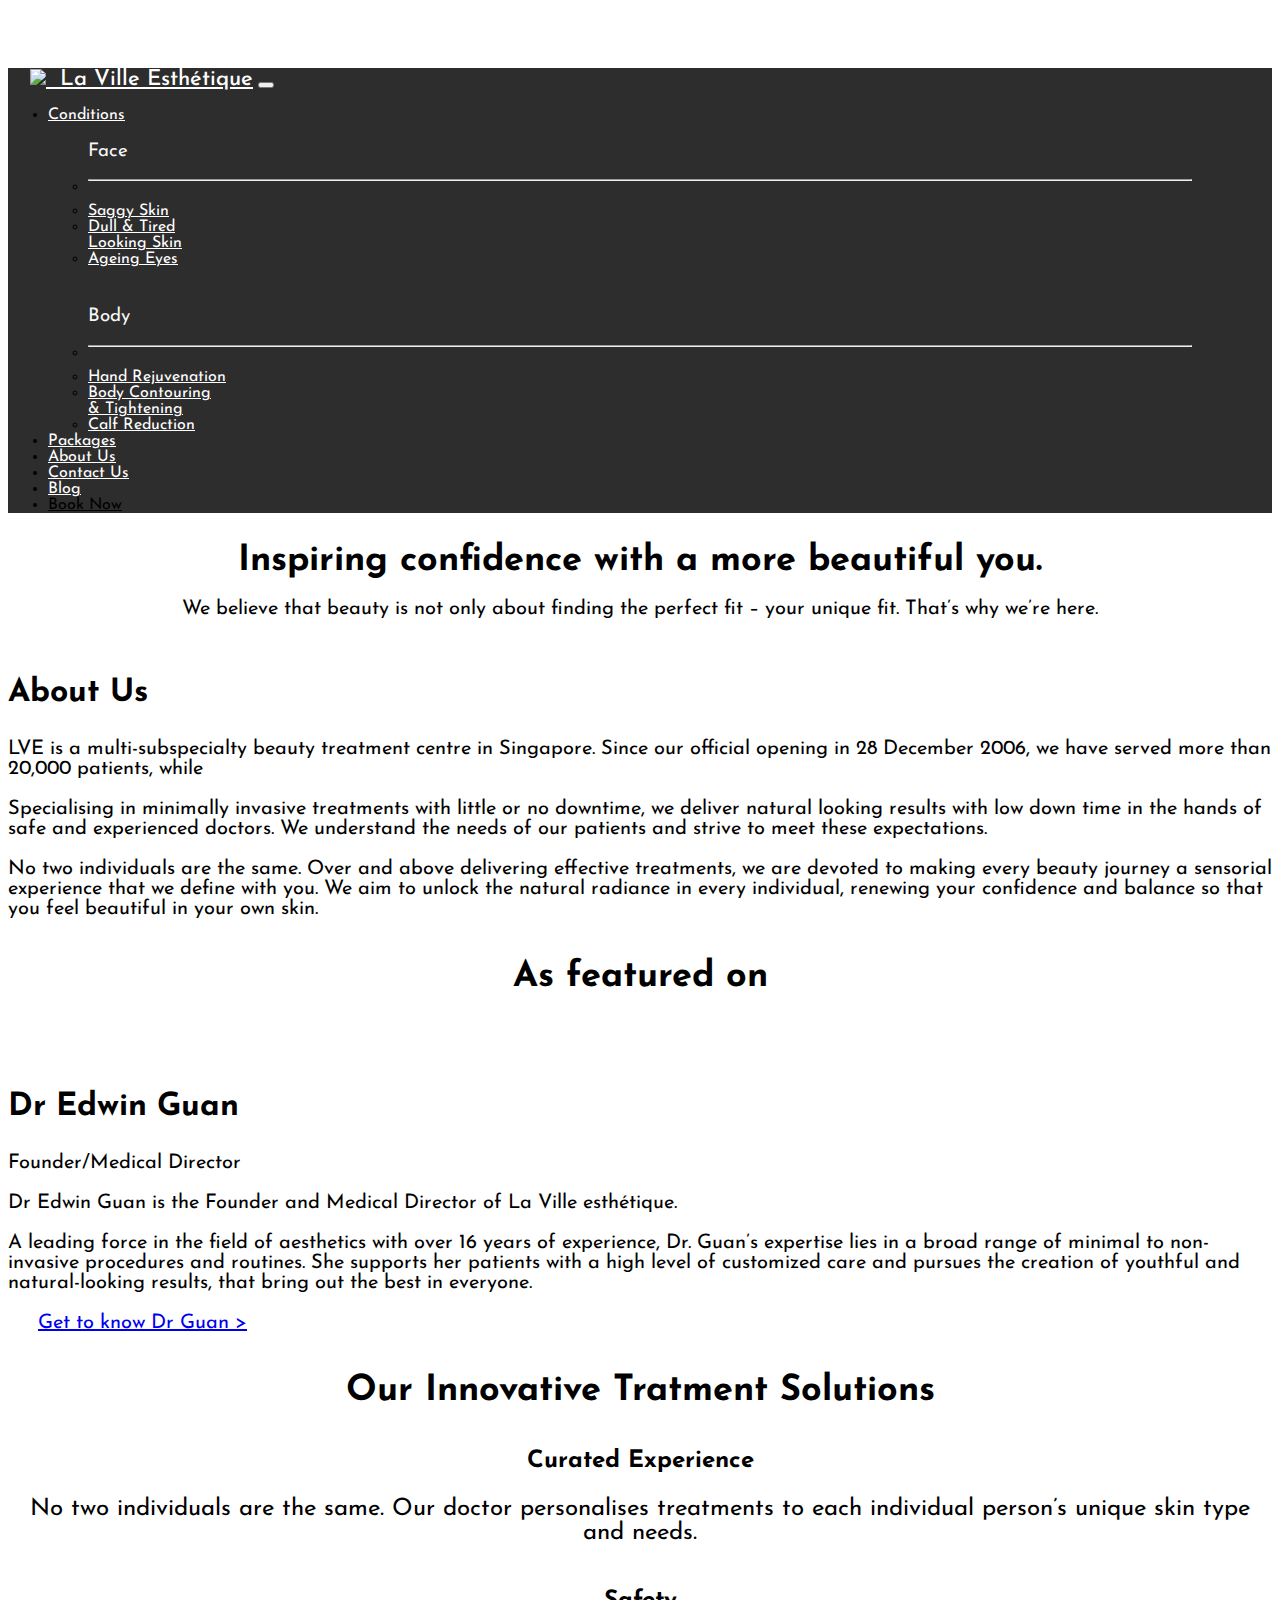
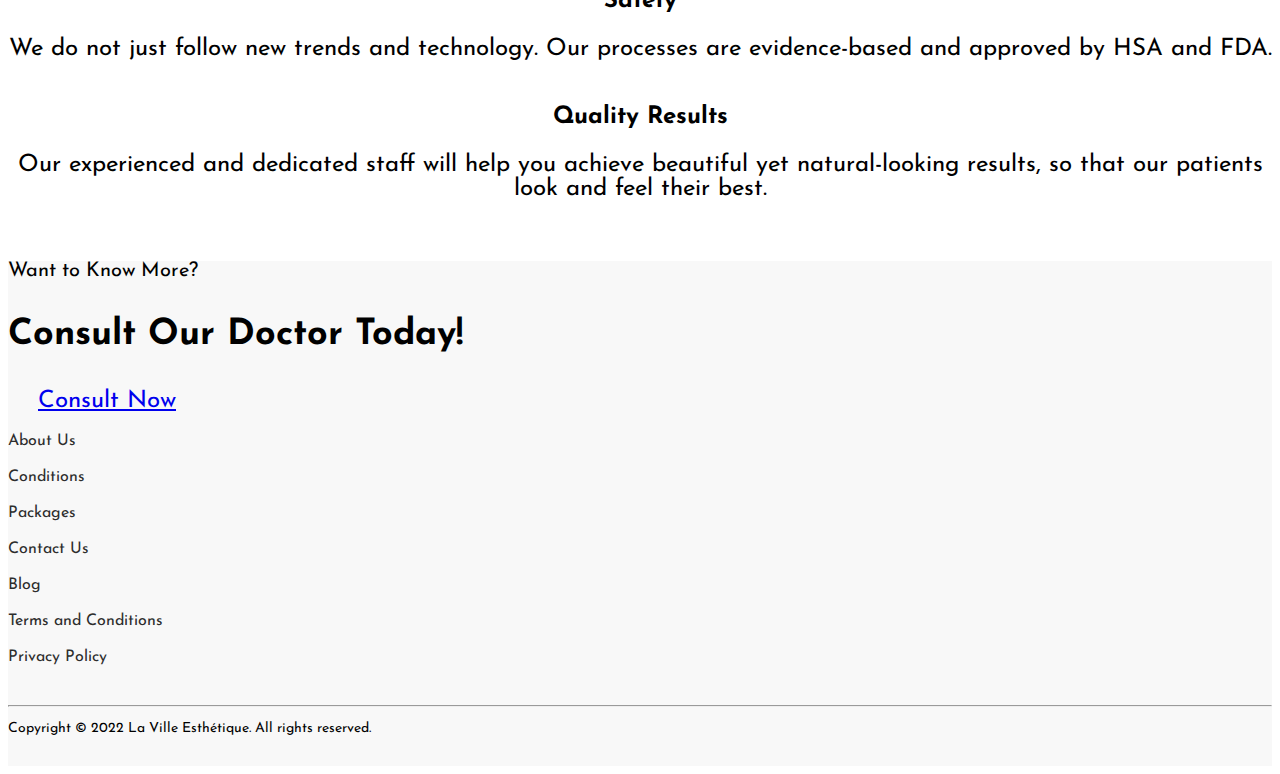
==== about.html @ 5eb48533 "Add files via upload" ====
<!DOCTYPE html>
<html lang="en">
  <head>
    <meta charset="UTF-8" />
    <meta http-equiv="X-UA-Compatible" content="IE=edge" />
    <meta name="viewport" content="width=device-width, initial-scale=1.0" />
    <link
      href="https://cdn.jsdelivr.net/npm/bootstrap@5.0.1/dist/css/bootstrap.min.css"
      rel="stylesheet"
      integrity="sha384-+0n0xVW2eSR5OomGNYDnhzAbDsOXxcvSN1TPprVMTNDbiYZCxYbOOl7+AMvyTG2x"
      crossorigin="anonymous"
    />
    <link
      rel="stylesheet"
      href="https://cdn.jsdelivr.net/npm/bootstrap-icons@1.3.0/font/bootstrap-icons.css"
    />
    <link
      href="https://api.mapbox.com/mapbox-gl-js/v2.1.1/mapbox-gl.css"
      rel="stylesheet"
    />
    <link rel="stylesheet" href="https://cdn.jsdelivr.net/npm/bootstrap-icons@1.9.1/font/bootstrap-icons.css">
    <link rel="stylesheet" href="https://cdnjs.cloudflare.com/ajax/libs/font-awesome/6.2.0/css/all.min.css" integrity="sha512-xh6O/CkQoPOWDdYTDqeRdPCVd1SpvCA9XXcUnZS2FmJNp1coAFzvtCN9BmamE+4aHK8yyUHUSCcJHgXloTyT2A==" crossorigin="anonymous" referrerpolicy="no-referrer" />
    <link rel="preconnect" href="https://fonts.googleapis.com">
    <link rel="preconnect" href="https://fonts.googleapis.com">
<link rel="preconnect" href="https://fonts.gstatic.com" crossorigin>
<link href="https://fonts.googleapis.com/css2?family=Josefin+Sans:ital,wght@0,100;0,200;0,300;0,400;0,500;0,600;0,700;1,100;1,200;1,300;1,400;1,500;1,600;1,700&family=Open+Sans:wght@300;400;500;700;800&family=Poppins:wght@100;300;400;500;700;900&family=Roboto:wght@100;300;400;500;700;900&display=swap" rel="stylesheet">
    <link rel="stylesheet" href="style.css" />
    <title>La Ville Esthétique</title>
    <link rel="icon" type="image/x-icon" href="img/favicon.ico">
  </head>
  <body>
    <!-- Navbar -->
    <nav class="navbar navbar-expand-lg fixed-top py-3">
      <div class="container">
        <a href="index.html" class="navbar-brand" style="font-size: 22px; font-weight: 500;"><img src="img/logo.png" style="height:auto ; width: 70px; margin-left: 22px;">&nbsp;&nbsp;La Ville Esthétique</a>
  
        <button
          class="navbar-toggler"
          type="button"
          data-bs-toggle="collapse"
          data-bs-target="#navmenu"
        >
          <span class="navbar-toggler-icon"><i class="fa-solid fa-bars" style="margin-top: 5px;"></i></span>
        </button>
  
        <div class="collapse navbar-collapse" id="navmenu">
          <ul class="navbar-nav ms-auto">
            <li class="nav-item dropdown">
              <a class="nav-link dropdown-toggle" href="condition.html" id="navbarDropdown" role="button" data-bs-hover="dropdown" aria-expanded="false">
                Conditions
              </a>
              <ul class="dropdown-menu  animate slideIn" style="background-color: #2D2D2D;" aria-labelledby="navbarDropdown">
                  <div class="col-md p-5">
                    <h3 style="font-weight: 400; color:#F8F8F8;">Face</h3>
                    <li><hr class="dropdown-divider" style="color: #F8F8F8;"></li>
                    <li><a class="dropdown-item" href="skin.html" style="margin-bottom: 7px;">Saggy Skin</a></li>
                    <li><a class="dropdown-item" href="#" style="margin-bottom: 7px;">Dull & Tired <br>Looking Skin</a></li>
                    <li><a class="dropdown-item" href="#">Ageing Eyes</a></li>
                    <h3 style="font-weight: 400; color: #F8F8F8; margin-top: 40px;">Body</h3>
                    <li><hr class="dropdown-divider" style="color: #F8F8F8;"></li>
                    <li><a class="dropdown-item" href="#" style="margin-bottom: 7px;">Hand Rejuvenation</a></li>
                    <li><a class="dropdown-item" href="#" style="margin-bottom: 7px;">Body Contouring <br>& Tightening</a></li>
                    <li><a class="dropdown-item" href="#" style="margin-bottom: 7px;">Calf Reduction</a></li>
                  </div>   
              </ul>
            </li>
            <li class="nav-item">
              <a href="package.html" class="nav-link">Packages</a>
            </li>
            <li class="nav-item">
              <a href="about.html" class="nav-link">About Us</a>
            </li>
            <li class="nav-item">
              <a href="contact.html" class="nav-link">Contact Us</a>
            </li>
            <li class="nav-item">
                <a href="blog.html" class="nav-link">Blog</a>
            </li>
            <li class="nav-item">
                <a class="btn btn-primary btn-light" href="appointment.html"  id= "navbtn" role="button">Book Now</a>
            </li>
          </ul>
        </div>
      </div>
    </nav>

    <!--top text-->
    <section class="p-5">
        <div class="container">
            <div class="col-12">
                <h1 style="font-weight:700 ; font-size:36px ; text-align: center; margin-bottom: 20px; margin-top: 30px;">Inspiring confidence with a more beautiful you.</h1>
                <p style="font-weight:400 ; font-size:20px; text-align: center;">We believe that beauty is not only about finding the perfect fit – your unique fit. That’s why we’re here.</p>
            </div>
        </div>
    </section>

    <!--2col-->
    <section class="p-5">
        <div class="container">
          <div class="row align-items-center justify-content-between">
            <div class="col-md">
              <img src="img/abt.png" class="img-fluid" alt="" />
            </div>
            <div class="col-md p-5">
              <h1 style="font-weight: 700; font-size:32px; margin-bottom: 30px;">About Us</h1>
              <p style="font-weight:400 ; font-size:20px; margin-bottom: 20px;">LVE is a multi-subspecialty beauty treatment centre in Singapore. Since our official opening in 28 December 2006, we have served more than 20,000 patients, while</p>
              <p style="font-weight:400 ; font-size:20px; margin-bottom: 20px;">Specialising in minimally invasive treatments with little or no downtime, we deliver natural looking results with low down time in the hands of safe and experienced doctors. We understand the needs of our patients and strive to meet these expectations.</p>
              <p style="font-weight:400 ; font-size:20px;">No two individuals are the same. Over and above delivering effective treatments, we are devoted to making every beauty journey a sensorial experience that we define with you. We aim to unlock the natural radiance in every individual, renewing your confidence and balance so that you feel beautiful in your own skin.</p>
            </div>
          </div>
        </div>
      </section>

    <!--Featured on-->
    <section class="p-5">
        <div class="container">
            <div class="col-12">
                <h1 style="font-weight: 700; font-size:36px; text-align: center; margin-bottom: 40px; margin-top: 40px;">As featured on</h1>
            </div>
        </div>
        <img src="img/award.png" class="img-fluid" alt="">
    </section>

    <!--2col-->
    <section class="p-5" style="margin-top:40px;">
        <div class="container">
          <div class="row align-items-center justify-content-between">
            <div class="col-md p-5">
              <h1 style="font-weight: 700; font-size:32px; margin-bottom: 30px;">Dr Edwin Guan</h1>
              <p style="font-weight:400 ; font-size:20px; margin-bottom: 20px;">Founder/Medical Director</p>
              <p style="font-weight:400 ; font-size:20px; margin-bottom: 20px;">Dr Edwin Guan is the Founder and Medical Director of La Ville esthétique.</p>
              <p style="font-weight:400 ; font-size:20px;">A leading force in the field of aesthetics with over 16 years of experience, Dr. Guan’s expertise lies in a broad range of minimal to non-invasive procedures and routines. She supports her patients with a high level of customized care and pursues the creation of youthful and natural-looking results, that bring out the best in everyone.</p>
              <a class="btn btn-dark" id="darkbtn" style="margin-top:30px;border-radius: 0px; padding-left:30px ; padding-right: 30px; font-size: 20px;" href="doctor.html" role="button">Get to know Dr Guan ></a>
            </div>
            <div class="col-md">
                <img src="img/doc.png" class="img-fluid" alt="" />
            </div>
          </div>
        </div>
      </section>


    <!--3col-->
    <section class="p-5" style="margin-bottom: 60px;">
      <div class="container">
        <h1 style="font-weight:700; font-size: 36px; text-align: center; margin-bottom:20px ;">Our Innovative Tratment Solutions</h1>
        <div class="row">
          <div class="col-md p-5">
            <img src="img/abt1.png" width="60px" style="margin: auto; display:block; margin-bottom: 20px;" alt="">
            <h1 style="text-align:center; font-weight:700; font-size:24px">Curated Experience</h1>
            <p style="text-align:center ; font-weight: 400; font-size: 24px;">No two individuals are the same. Our doctor personalises treatments  to each individual person’s unique skin type and needs.</p>
          </div>
          <div class="col-md p-5">
            <img src="img/abt2.png" width="60px" style="margin: auto; display:block; margin-bottom: 20px;" alt="">
            <h1 style="text-align:center; font-weight:700; font-size:24px">Safety</h1>
            <p style="text-align:center ; font-weight: 400; font-size: 24px;">We do not just follow new trends and technology. Our processes are evidence-based and approved by HSA and FDA.</p>
          </div>
          <div class="col-md p-5">
            <img src="img/abt3.png" width="60px" style="margin: auto; display:block; margin-bottom: 20px;" alt="">
            <h1 style="text-align:center; font-weight:700; font-size:24px">Quality Results </h1>
            <p style="text-align:center ; font-weight: 400; font-size: 24px;">Our experienced and dedicated staff will help you achieve beautiful yet natural-looking results, so that our patients look and feel their best.</p>
          </div>
        </div>
      </div>    
    </section>

   <!--Footer-->
   <section class="p-5" id="footer" style="background-color: #F8F8F8;">
    <div class="container">
      <div class="row">
        <div class="col-md-5">
          <h1 style="font-size:20px ; font-weight: 400;">Want to Know More?</h1>
          <p style="font-weight: 700; font-size:36px;"> Consult Our Doctor Today!</p>
          <a class="btn btn-dark" id="darkbtn" style="border-radius: 0px; padding-left:30px ; padding-right: 30px; font-size: 24px;" href="appointment.html" role="button">Consult Now</a>
        </div> 
        <div class="col-md-1"></div>
        <div class="col-md-2">
          <a href="about.html" style="text-decoration:none; color: #2D2D2D; display: block; margin-top: 20px;">About Us</a>
          <a href="condition.html" style="text-decoration:none; color: #2D2D2D; display: block; margin-top: 20px;">Conditions</a>
          <a href="package.html" style="text-decoration:none; color: #2D2D2D; display: block; margin-top: 20px;">Packages</a>
        </div>
        <div class="col-md-2">
          <a href="contact.html" style="text-decoration:none; color: #2D2D2D; display: block; margin-top: 20px;">Contact Us</a>
          <a href="blog.html" style="text-decoration:none; color: #2D2D2D; display: block; margin-top: 20px;">Blog</a>
          
        </div>
        <div class="col-md-2">
          <a href="pdpa.html" style="text-decoration:none; color: #2D2D2D; display: block; margin-top: 20px;">Terms and Conditions</a>
          <a href="pdpa.html" style="text-decoration:none; color: #2D2D2D; display: block; margin-top: 20px;">Privacy Policy</a>
        </div>
        <hr style="margin-top: 40px;">
      </div>
      <div class="row">
        <div class="col-md-10">
          <p style="font-size:14px ; font-weight: 400;">Copyright &copy; 2022 La Ville Esthétique. All rights reserved.
        </div>
        <div class="col-md-2">
          <a href="#" style="text-decoration:none; color: #2D2D2D; display: block;"><i class="fa-brands fa-instagram">&nbsp;&nbsp;&nbsp;&nbsp;<i class="fa-brands fa-facebook-f"></i>&nbsp;&nbsp;&nbsp;&nbsp;<i class="fa-brands fa-twitter"></i></i></a>
        </div>
      </div>  
    </div>  
  </section>


    <script
    src="https://cdn.jsdelivr.net/npm/bootstrap@5.0.1/dist/js/bootstrap.bundle.min.js"
    integrity="sha384-gtEjrD/SeCtmISkJkNUaaKMoLD0//ElJ19smozuHV6z3Iehds+3Ulb9Bn9Plx0x4"
    crossorigin="anonymous"
  ></script>
</body>
</html>
---- style.css ----
body{
  font-family: 'Josefin Sans', sans-serif;
}

#darkbtn:hover{
  background-image: none;
  background-color:#616161;
  border: 1px solid #616161;
}

#lightbtn:hover{
  background-image: none;
  background-color:#616161;
  border: 1px solid #616161;
}


/* navbar  */
#navbtn{
  border-radius: 0px;
  color: black;
}

.navbar {
  background-color: #2D2D2D;
}
.navbar a {
  color: white;
}
.navbar li {
  font-size: 16px;
  margin-right: 40px;
}
.navbar a:hover {
  color: #cfcfcf;
}

.fa-bars{
  color: white;
}

#navbtn:hover{
  background-image: none;
  background-color: #cfcfcf;
  border: 1px solid #cfcfcf;
}

.dropdown:hover .dropdown-menu {
  display: block;
}



/* banner 1 */
.box1 {
  background-color: #f5f5f5;
  padding: 30px;
  margin-bottom: 50px;
}

/*carousel*/
.carousel-caption {
  top: 30%;
  bottom: auto;
}
.carousel-caption h5{
  font-size: 64px; font-weight: 700; text-align:center; color:white;
}
.carousel-caption h3{
  font-size: 64px; font-weight: 700; text-align:center; color: black; 
}

.carousel-caption p{
  font-size: 24px; font-weight: 700; text-align:center; color:white;
}

.carousel-caption h4{
  font-size: 24px; font-weight: 700; text-align:center;  color: black; 
}



/* news */
#newscard {
  -webkit-box-shadow: 0px 1px 5px 7px rgba(0,0,0,0.11);
  -moz-box-shadow: 0px 1px 5px 7px rgba(0,0,0,0.11);
  box-shadow: 0px 1px 5px 7px rgba(0,0,0,0.11);
}

/* Contact Us banner */
#contactbanner{
  background-image: url(img/contactbanner.png);
  background-size:cover;
  position: relative;;
}

/*Contact Us Form*/
input[type=text] {
  background-color:#f5f5f5 ;
  border: none;
  border-bottom: 2px solid grey;
}

input[type=email] {
  background-color:#f5f5f5 ;
  border: none;
  border-bottom: 2px solid grey;
}

#contactus{
  background-color:#f5f5f5 ;
  border: none;
  border-bottom: 2px solid grey;
}
#contactus::placeholder{
  text-align: left;
  transform: translateY(75px);
}

/* Contact Us Map */
#map {
  width: 100%;
  height: 100%;
}

/*Appointment banner*/
#aptbanner{
  background-image: url(img/aptbanner.png);
  background-size:cover;
  position: relative;
}

/*treatment banner*/
#treatmentbanner{
  background-image: url(img/treatmentbanner.png);
  background-size:cover;
  position: relative;
}

/*programme banner*/
#programmebanner{
  background-image: url(img/programmebanner.png);
  background-size:cover;
  position: relative;
}

/*saggy skin banner*/
#skinbanner{
  background-image: url(img/skinbanner.png);
  background-size:cover;
  position: relative;
}

/*doc banner*/
#docbanner{
  background-image: url(img/docbanner.png);
  background-size:cover;
  position: relative;
}

/* accordion */
.accordion-button:after {
  background-image: url("data:image/svg+xml,<svg xmlns='http://www.w3.org/2000/svg' viewBox='0 0 16 16' fill='%23ffffff'><path fill-rule='evenodd' d='M1.646 4.646a.5.5 0 0 1 .708 0L8 10.293l5.646-5.647a.5.5 0 0 1 .708.708l-6 6a.5.5 0 0 1-.708 0l-6-6a.5.5 0 0 1 0-.708z'/></svg>") !important;
}

button::after {
  position: absolute;
  z-index: 100;
  right: 16px;
}

/*Testimonial*/
#testimonials .card {
  height: 20rem;
}
.fa-star{
  color:#2D2D2D;
}



/*footer*/
.col li{
  text-decoration: none;
  display: inline-block;
  margin-right: 5px;
  padding-right: 5px;
}

body::before {
  display: block;
  content: '';
  height: 60px;
}

/*animations*/
#blog .card:hover {
  /* moves along y-axis by 5 px */
  transition: transform 0.7s;
  transform: translateY(-5px);
}

#face img:hover{
  transition: transform 0.7s;
  transform: translateY(-5px);
}

#body img:hover{
  transition: transform 0.7s;
  transform: translateY(-5px);
}

#programmes img:hover{
  transition: transform 0.7s;
  transform: translateY(-7px);
}

#skintreatments img:hover{
  transition: transform 0.7s;
  transform: translateY(-7px);
}


@media (min-width: 768px) {
  .animate {
    animation-duration: 0.3s;
    -webkit-animation-duration: 0.3s;
    animation-fill-mode: both;
    -webkit-animation-fill-mode: both;
  }
}

@keyframes slideIn {
  0% {
    transform: translateY(1rem);
    opacity: 0;
  }

  100% {
    transform: translateY(0rem);
    opacity: 1;
  }

  0% {
    transform: translateY(1rem);
    opacity: 0;
  }
}

@-webkit-keyframes slideIn {
  0% {
    -webkit-transform: transform;
    -webkit-opacity: 0;
  }

  100% {
    -webkit-transform: translateY(0);
    -webkit-opacity: 1;
  }

  0% {
    -webkit-transform: translateY(1rem);
    -webkit-opacity: 0;
  }
}

.slideIn {
  -webkit-animation-name: slideIn;
  animation-name: slideIn;
}

/* lineup class and keyframes */
.lineUp {
  animation: 2s anim-lineUp ease-out;
}
@keyframes anim-lineUp {
  0% {
    opacity: 0;
    transform: translateY(80%);
  }
  20% {
    opacity: 0;
  }
  50% {
    opacity: 1;
    transform: translateY(0%);
  }
  100% {
    opacity: 1;
    transform: translateY(0%);
  }
}



@media (min-width: 769px){
  #contactbanner{
    min-height: 50vh; 
  }
  #map {
    width: 75%;
    height: 60%;
  }
  #aptbanner{
    min-height: 40vh;
  }
  #treatmentbanner{
    min-height: 50vh;
  }
  #programmebanner{
    min-height: 60vh;
  }
  #skinbanner{
    min-height: 50vh;
  }
  #docbanner{
    min-height: 50vh;
  }
}

@media (max-width: 1173px){
  #qual{
    width: 25px;
  }
  #mem{
    width: 25px;
  }
}
@media (max-width: 768px){
  #contactform{
    margin-top: 300px;
  }
  #contactbanner{
    min-height: 10vh;
    background-repeat: no-repeat;
  }
  #qual{
    width: 25px;
  }
  #mem{
    width: 25px;
  }
}

@media (max-width: 495px){
  #qual{
    width: 20px;
  }
  #mem{
    width: 20px;
  }
}  

@media (max-width: 375px){
  #contactform{
    margin-top: 400px;
  }
  #qual{
    width: 40px;
  }
  #mem{
    width: 40px;
  }
}

@media (max-width: 1393px){
  #docimg{
    margin-bottom: 170px;
  }
}

@media (max-width: 767px){
  #docimg{
    margin-bottom: 20px;
  }
}

@media (max-width:840px) {
  /*carousel*/
.carousel-caption h5 {
  font-size: 20px;
}
.carousel-caption h3 {
  font-size: 20px;
}

.carousel-caption h4 {
  font-size: 20px;
}
.carousel-caption a{
  display: none;
}
}
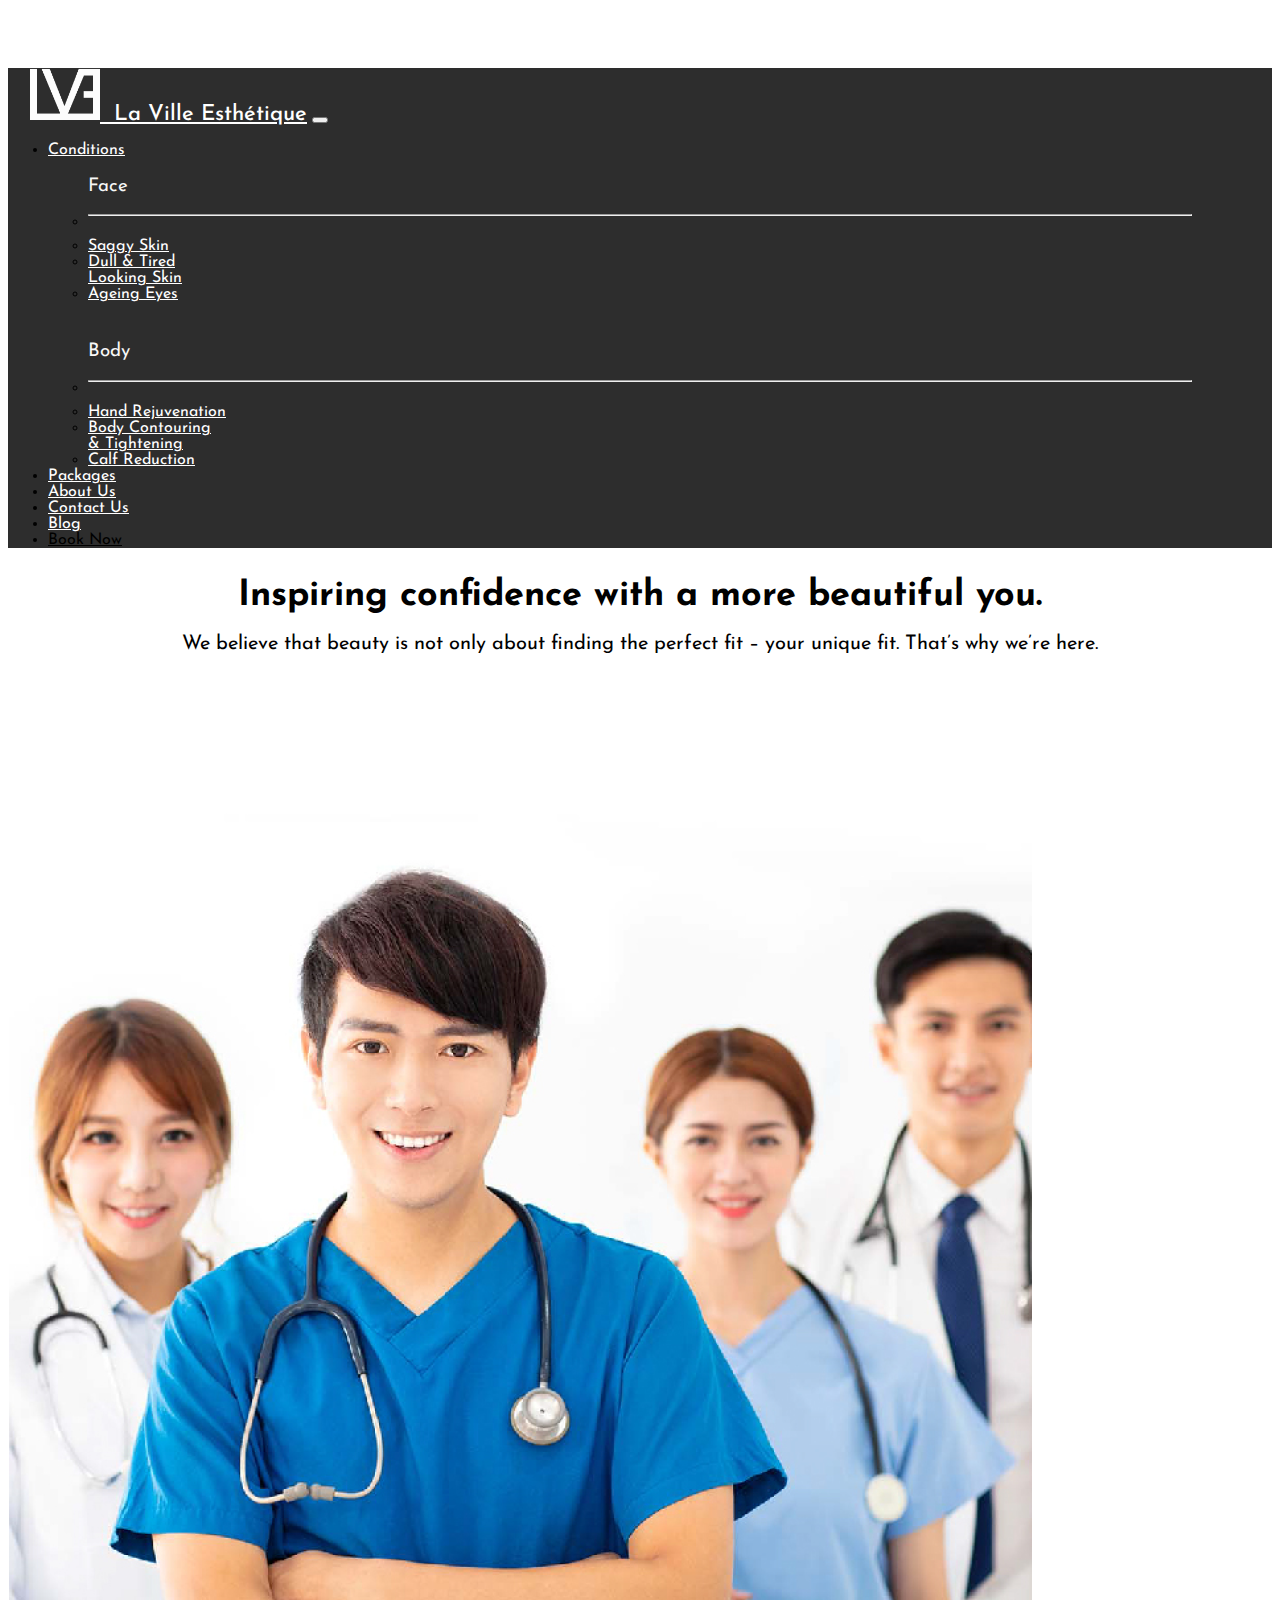
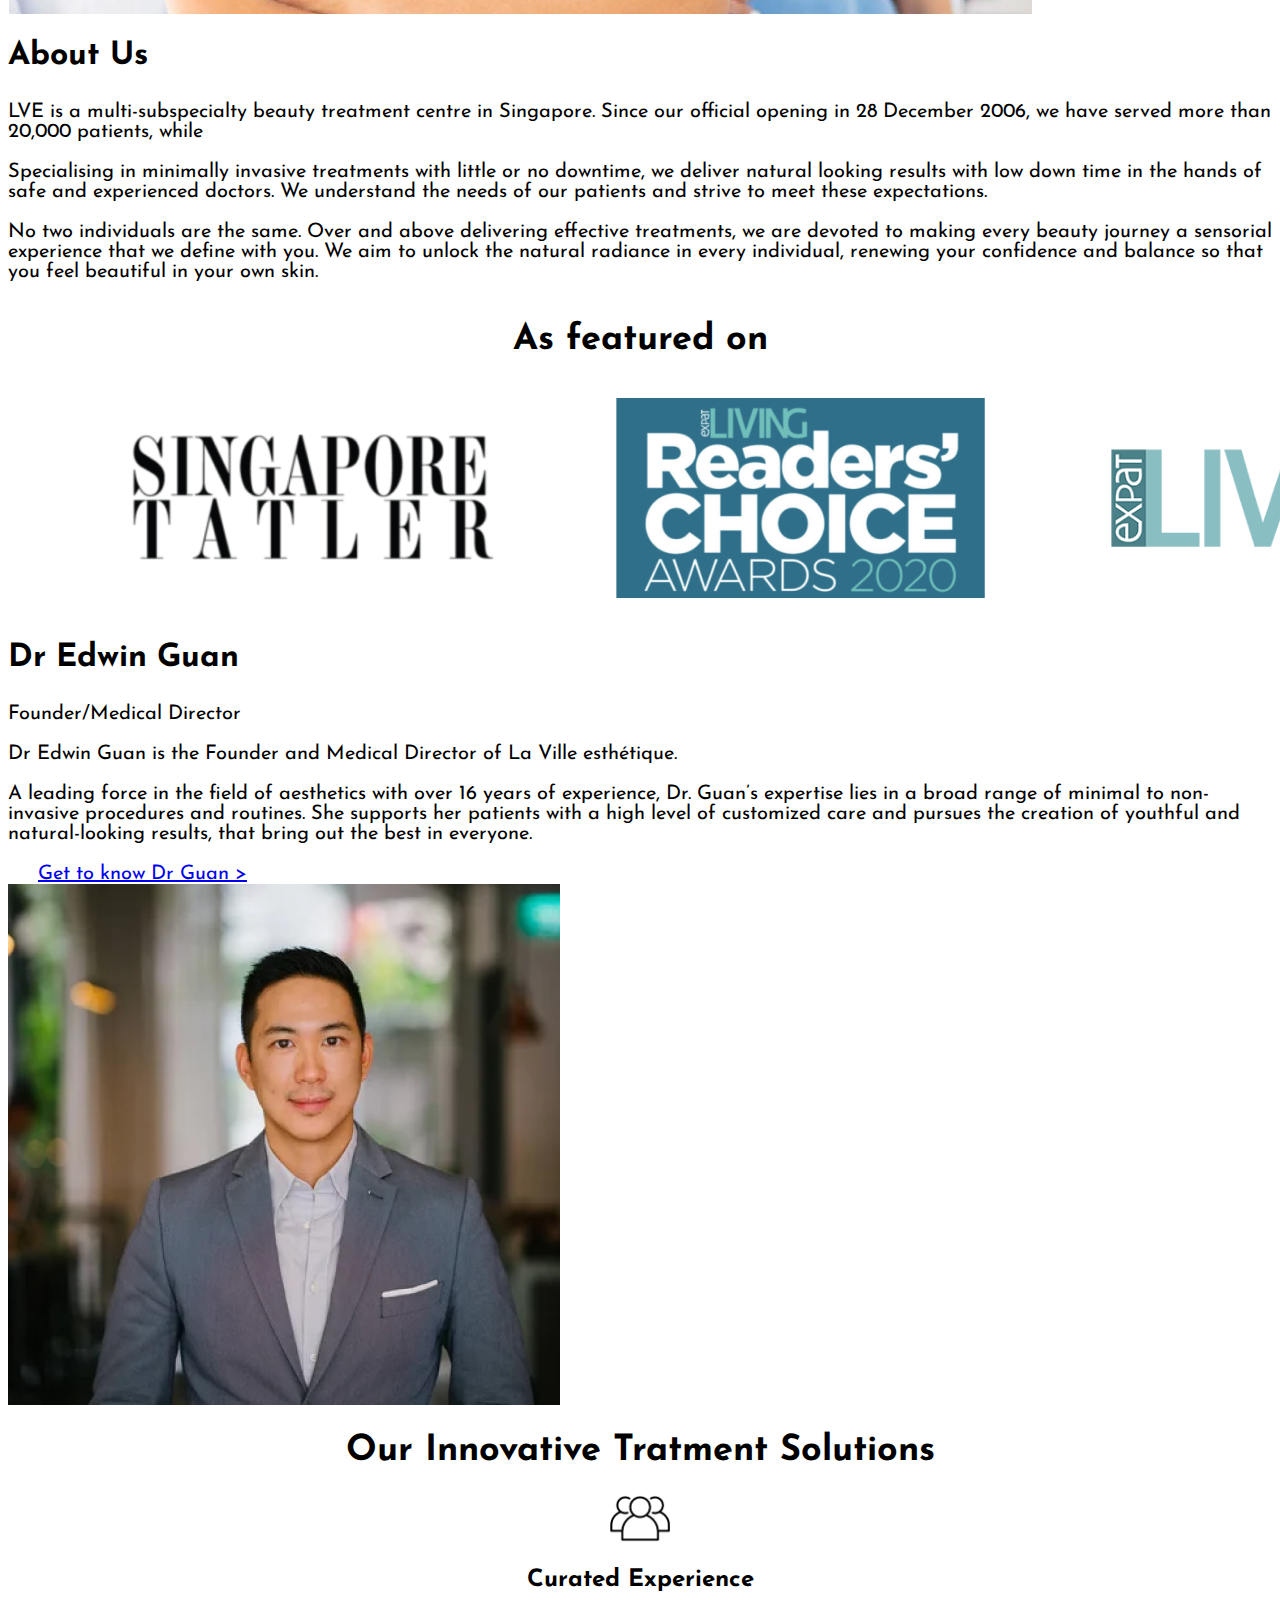
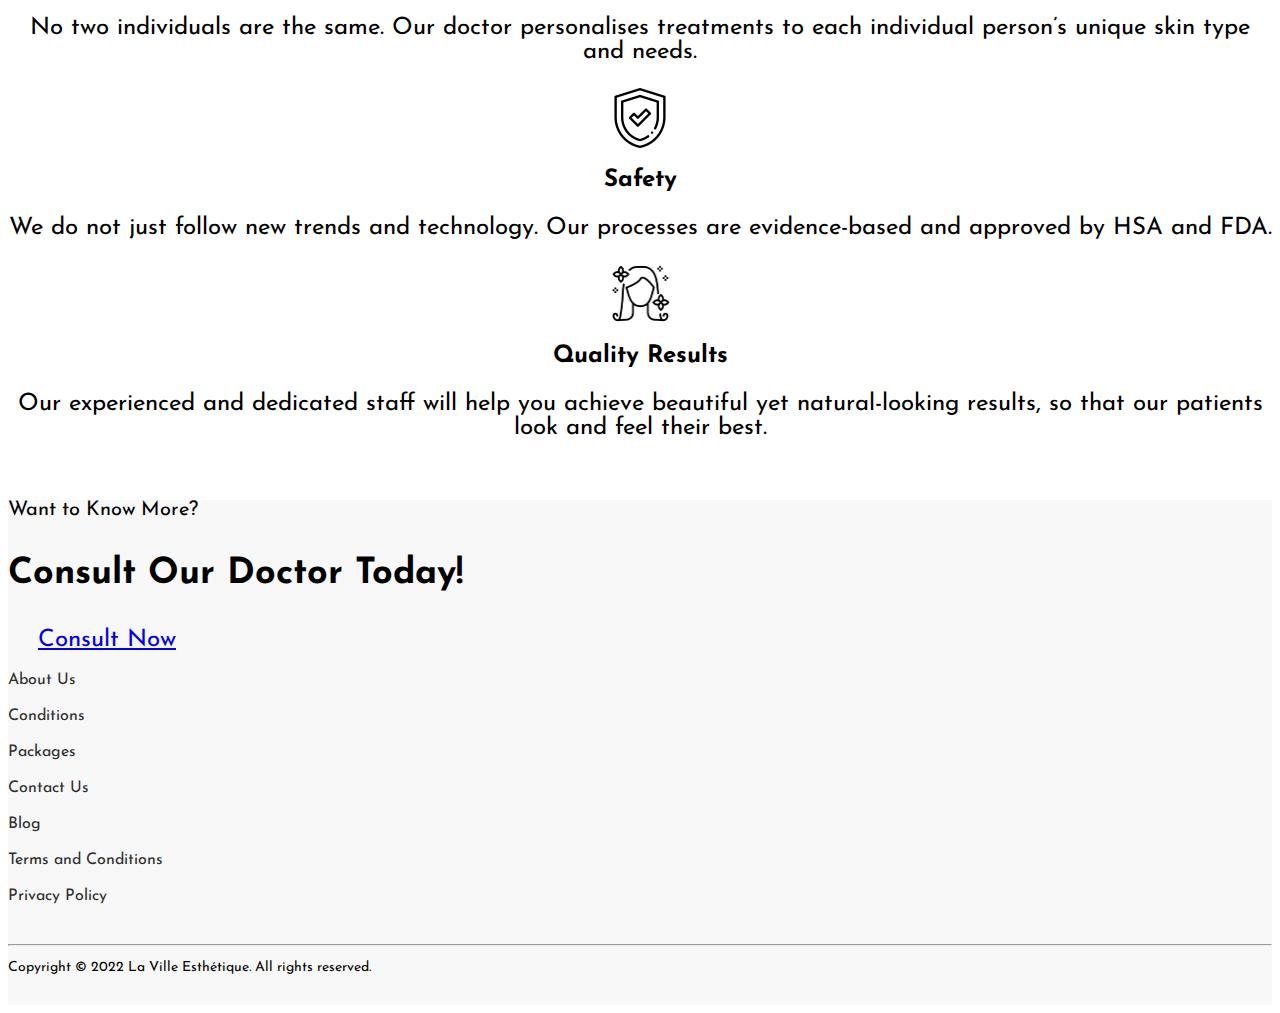
==== commit dc2e0d72: "Add files via upload" ====
--- a/about.html
+++ b/about.html
@@ -164,42 +164,41 @@
       </div>    
     </section>
 
-   <!--Footer-->
-   <section class="p-5" id="footer" style="background-color: #F8F8F8;">
-    <div class="container">
-      <div class="row">
-        <div class="col-md-5">
-          <h1 style="font-size:20px ; font-weight: 400;">Want to Know More?</h1>
-          <p style="font-weight: 700; font-size:36px;"> Consult Our Doctor Today!</p>
-          <a class="btn btn-dark" id="darkbtn" style="border-radius: 0px; padding-left:30px ; padding-right: 30px; font-size: 24px;" href="appointment.html" role="button">Consult Now</a>
-        </div> 
-        <div class="col-md-1"></div>
-        <div class="col-md-2">
-          <a href="about.html" style="text-decoration:none; color: #2D2D2D; display: block; margin-top: 20px;">About Us</a>
-          <a href="condition.html" style="text-decoration:none; color: #2D2D2D; display: block; margin-top: 20px;">Conditions</a>
-          <a href="package.html" style="text-decoration:none; color: #2D2D2D; display: block; margin-top: 20px;">Packages</a>
-        </div>
-        <div class="col-md-2">
-          <a href="contact.html" style="text-decoration:none; color: #2D2D2D; display: block; margin-top: 20px;">Contact Us</a>
-          <a href="blog.html" style="text-decoration:none; color: #2D2D2D; display: block; margin-top: 20px;">Blog</a>
-          
-        </div>
-        <div class="col-md-2">
-          <a href="pdpa.html" style="text-decoration:none; color: #2D2D2D; display: block; margin-top: 20px;">Terms and Conditions</a>
-          <a href="pdpa.html" style="text-decoration:none; color: #2D2D2D; display: block; margin-top: 20px;">Privacy Policy</a>
-        </div>
-        <hr style="margin-top: 40px;">
-      </div>
-      <div class="row">
-        <div class="col-md-10">
-          <p style="font-size:14px ; font-weight: 400;">Copyright &copy; 2022 La Ville Esthétique. All rights reserved.
-        </div>
-        <div class="col-md-2">
-          <a href="#" style="text-decoration:none; color: #2D2D2D; display: block;"><i class="fa-brands fa-instagram">&nbsp;&nbsp;&nbsp;&nbsp;<i class="fa-brands fa-facebook-f"></i>&nbsp;&nbsp;&nbsp;&nbsp;<i class="fa-brands fa-twitter"></i></i></a>
-        </div>
-      </div>  
-    </div>  
-  </section>
+      <!--Footer-->
+      <section class="p-5" id="footer" style="background-color: #F8F8F8;">
+        <div class="container">
+          <div class="row">
+            <div class="col-md-6">
+              <h1 style="font-size:20px ; font-weight: 400;">Want to Know More?</h1>
+              <p style="font-weight: 700; font-size:36px;"> Consult Our Doctor Today!</p>
+              <a class="btn btn-dark" id="darkbtn" style="border-radius: 0px; padding-left:30px ; padding-right: 30px; font-size: 24px;" href="appointment.html" role="button">Consult Now</a>
+            </div> 
+            <div class="col-md-2">
+              <a href="about.html" style="text-decoration:none; color: #2D2D2D; display: block; margin-top: 20px;">About Us</a>
+              <a href="condition.html" style="text-decoration:none; color: #2D2D2D; display: block; margin-top: 20px;">Conditions</a>
+              <a href="package.html" style="text-decoration:none; color: #2D2D2D; display: block; margin-top: 20px;">Packages</a>
+            </div>
+            <div class="col-md-2">
+              <a href="contact.html" style="text-decoration:none; color: #2D2D2D; display: block; margin-top: 20px;">Contact Us</a>
+              <a href="blog.html" style="text-decoration:none; color: #2D2D2D; display: block; margin-top: 20px;">Blog</a>
+              
+            </div>
+            <div class="col-md-2">
+              <a href="pdpa.html" style="text-decoration:none; color: #2D2D2D; display: block; margin-top: 20px;">Terms and Conditions</a>
+              <a href="pdpa.html" style="text-decoration:none; color: #2D2D2D; display: block; margin-top: 20px;">Privacy Policy</a>
+            </div>
+            <hr style="margin-top: 40px;">
+          </div>
+          <div class="row">
+            <div class="col-md-10">
+              <p style="font-size:14px ; font-weight: 400;">Copyright &copy; 2022 La Ville Esthétique. All rights reserved.
+            </div>
+            <div class="col-md-2">
+              <a href="#" style="text-decoration:none; color: #2D2D2D; display: block;"><i class="fa-brands fa-instagram">&nbsp;&nbsp;&nbsp;&nbsp;<i class="fa-brands fa-facebook-f"></i>&nbsp;&nbsp;&nbsp;&nbsp;<i class="fa-brands fa-twitter"></i></i></a>
+            </div>
+          </div>  
+        </div>  
+      </section>
 
 
     <script
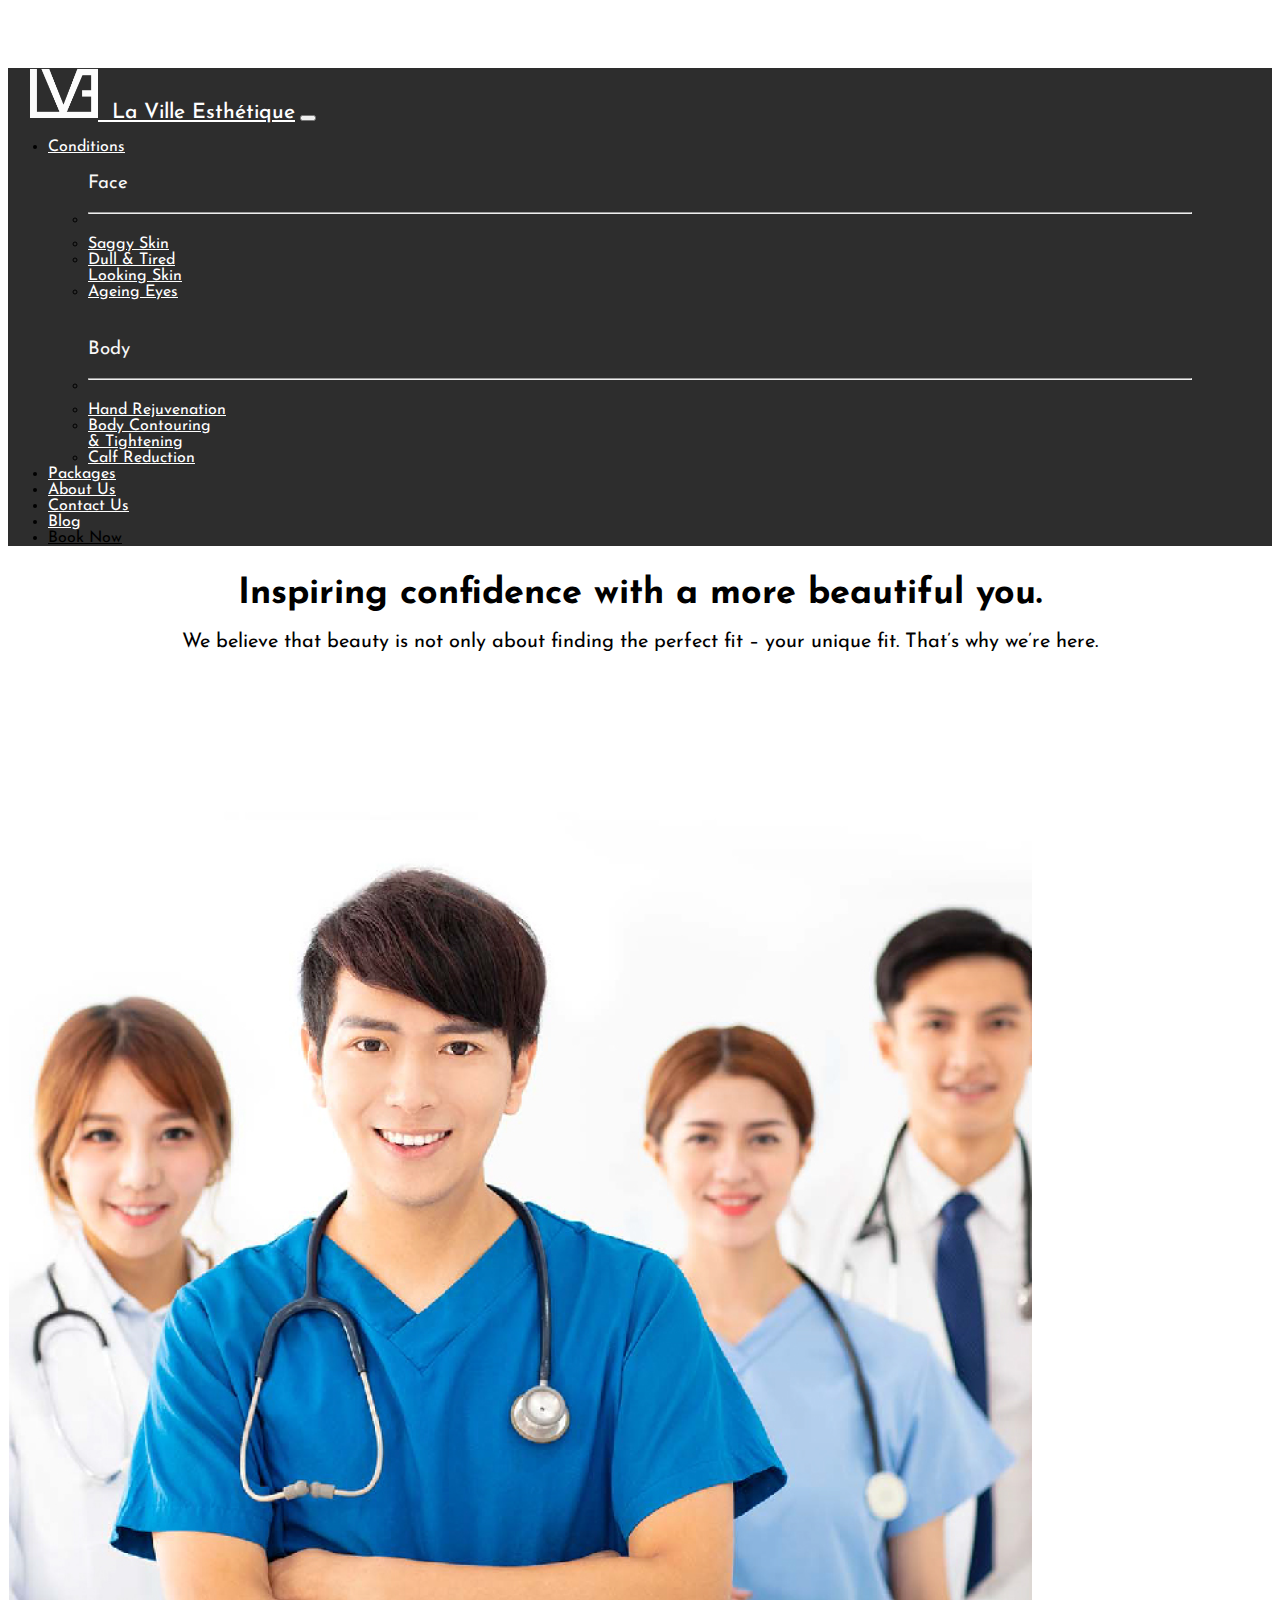
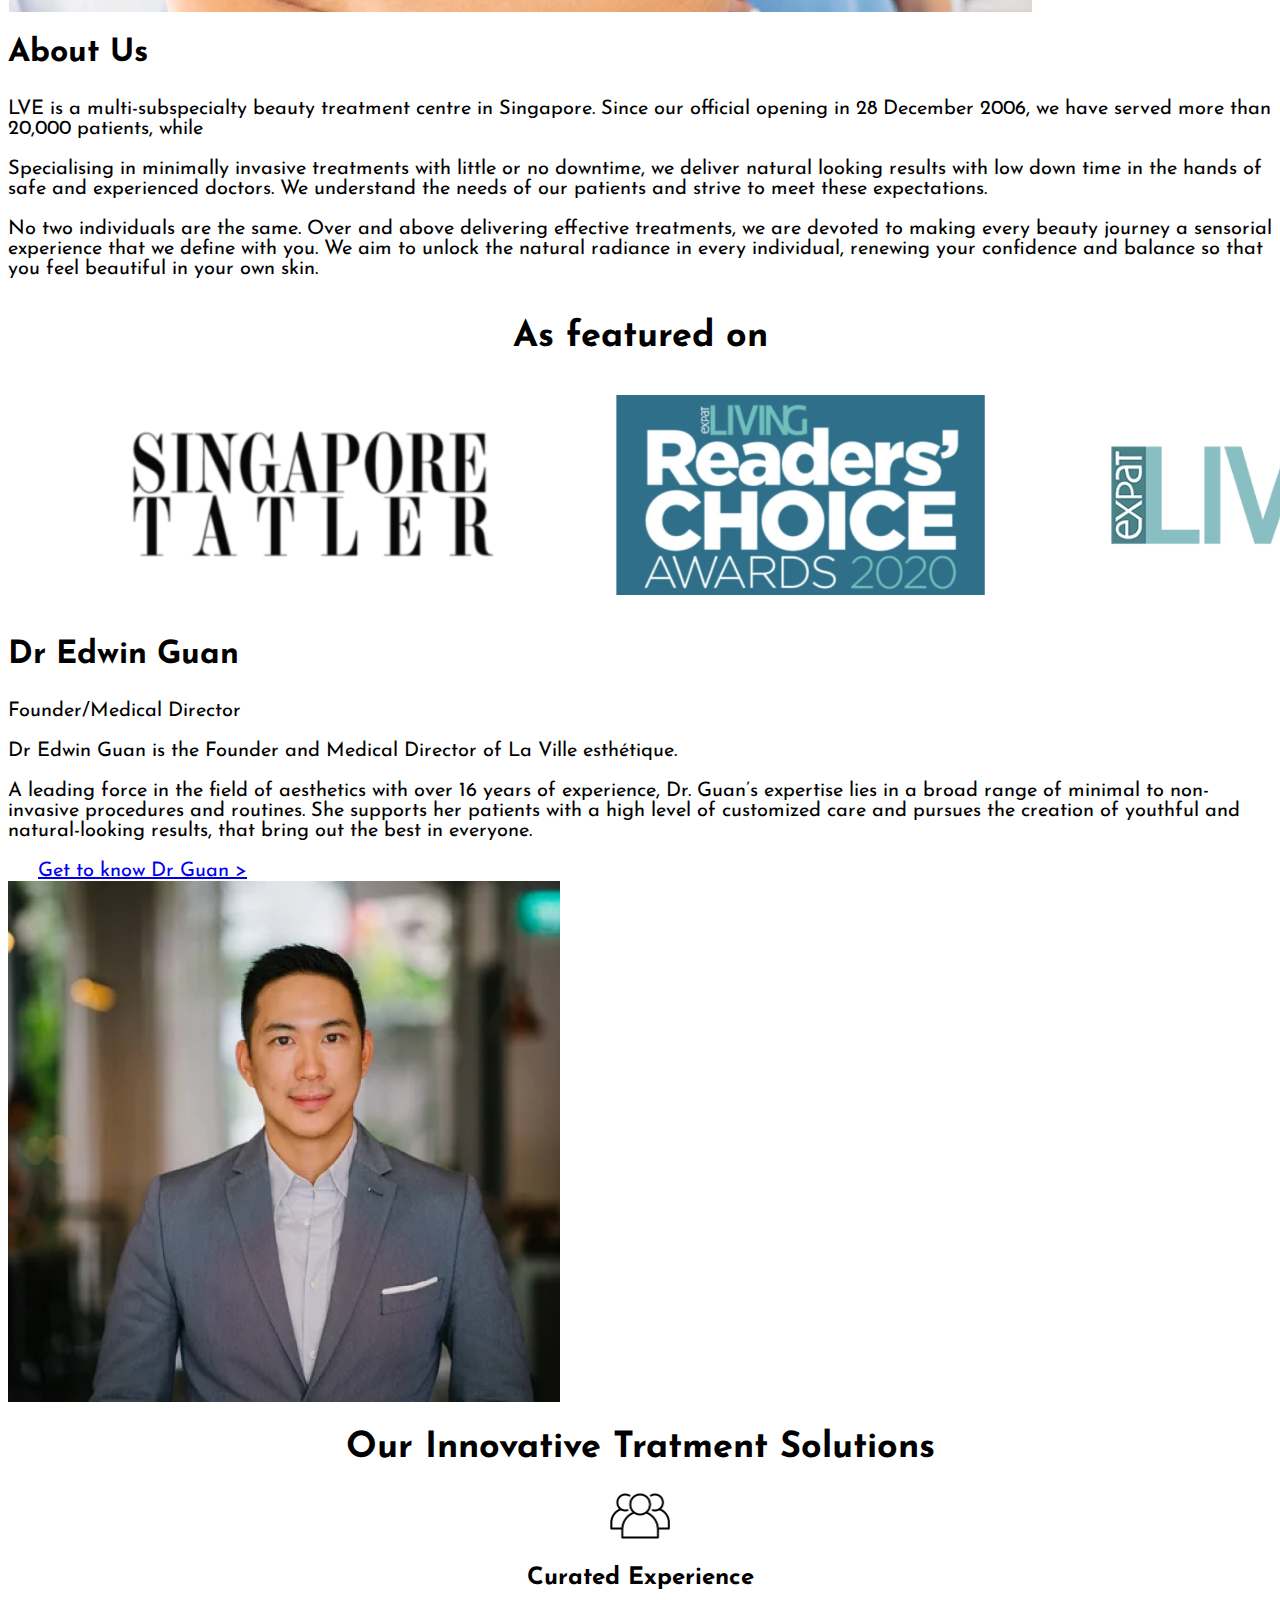
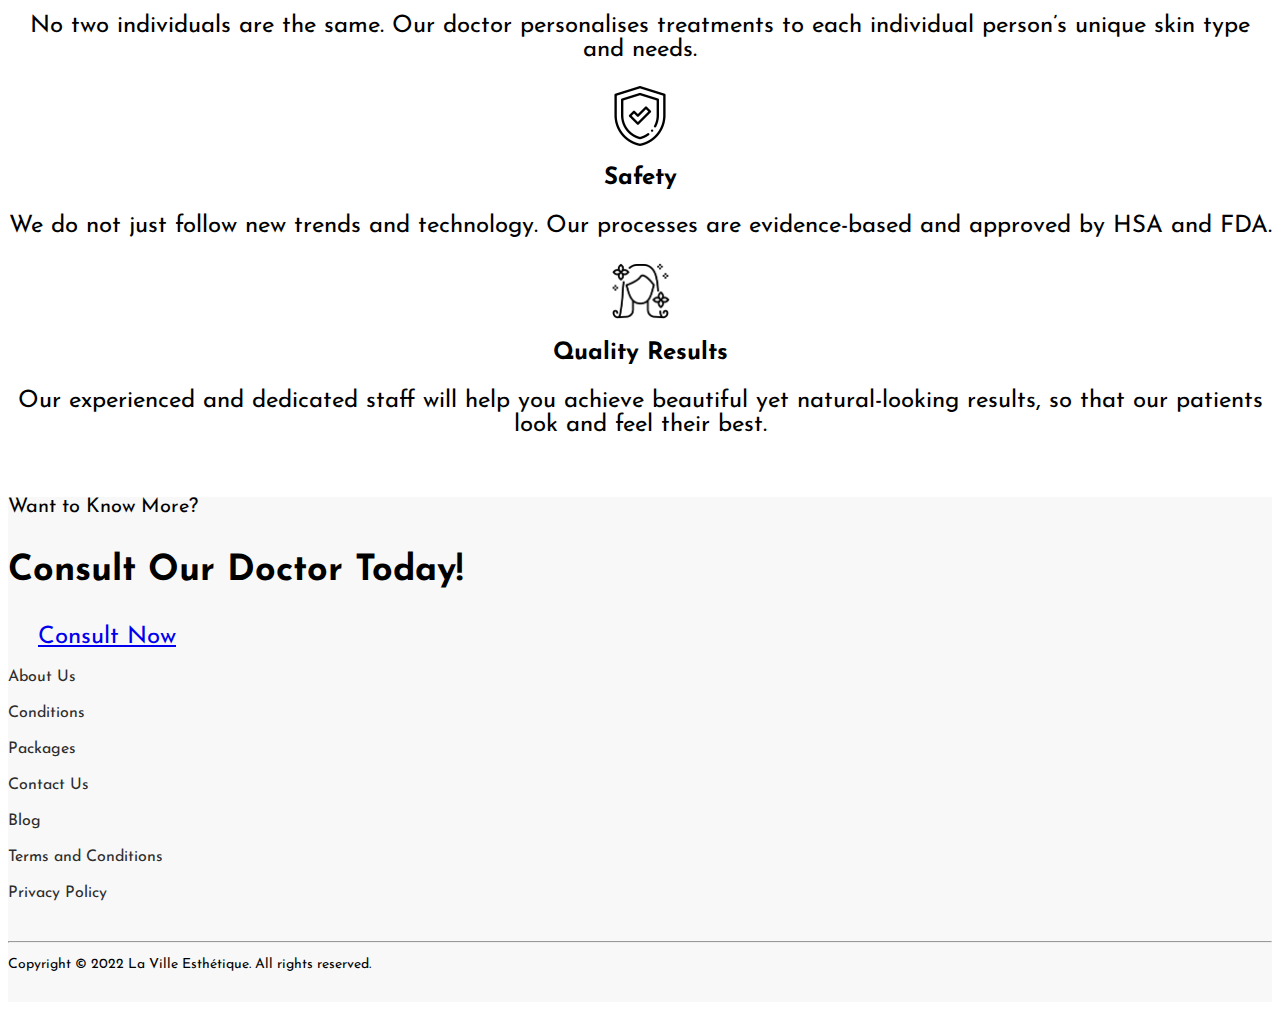
==== commit 5fae29ea: "Add files via upload" ====
--- a/about.html
+++ b/about.html
@@ -30,59 +30,59 @@
   </head>
   <body>
     <!-- Navbar -->
-    <nav class="navbar navbar-expand-lg fixed-top py-3">
-      <div class="container">
-        <a href="index.html" class="navbar-brand" style="font-size: 22px; font-weight: 500;"><img src="img/logo.png" style="height:auto ; width: 70px; margin-left: 22px;">&nbsp;&nbsp;La Ville Esthétique</a>
-  
-        <button
-          class="navbar-toggler"
-          type="button"
-          data-bs-toggle="collapse"
-          data-bs-target="#navmenu"
-        >
-          <span class="navbar-toggler-icon"><i class="fa-solid fa-bars" style="margin-top: 5px;"></i></span>
-        </button>
-  
-        <div class="collapse navbar-collapse" id="navmenu">
-          <ul class="navbar-nav ms-auto">
-            <li class="nav-item dropdown">
-              <a class="nav-link dropdown-toggle" href="condition.html" id="navbarDropdown" role="button" data-bs-hover="dropdown" aria-expanded="false">
-                Conditions
-              </a>
-              <ul class="dropdown-menu  animate slideIn" style="background-color: #2D2D2D;" aria-labelledby="navbarDropdown">
-                  <div class="col-md p-5">
-                    <h3 style="font-weight: 400; color:#F8F8F8;">Face</h3>
-                    <li><hr class="dropdown-divider" style="color: #F8F8F8;"></li>
-                    <li><a class="dropdown-item" href="skin.html" style="margin-bottom: 7px;">Saggy Skin</a></li>
-                    <li><a class="dropdown-item" href="#" style="margin-bottom: 7px;">Dull & Tired <br>Looking Skin</a></li>
-                    <li><a class="dropdown-item" href="#">Ageing Eyes</a></li>
-                    <h3 style="font-weight: 400; color: #F8F8F8; margin-top: 40px;">Body</h3>
-                    <li><hr class="dropdown-divider" style="color: #F8F8F8;"></li>
-                    <li><a class="dropdown-item" href="#" style="margin-bottom: 7px;">Hand Rejuvenation</a></li>
-                    <li><a class="dropdown-item" href="#" style="margin-bottom: 7px;">Body Contouring <br>& Tightening</a></li>
-                    <li><a class="dropdown-item" href="#" style="margin-bottom: 7px;">Calf Reduction</a></li>
-                  </div>   
-              </ul>
-            </li>
-            <li class="nav-item">
-              <a href="package.html" class="nav-link">Packages</a>
-            </li>
-            <li class="nav-item">
-              <a href="about.html" class="nav-link">About Us</a>
-            </li>
-            <li class="nav-item">
-              <a href="contact.html" class="nav-link">Contact Us</a>
-            </li>
-            <li class="nav-item">
-                <a href="blog.html" class="nav-link">Blog</a>
-            </li>
-            <li class="nav-item">
-                <a class="btn btn-primary btn-light" href="appointment.html"  id= "navbtn" role="button">Book Now</a>
-            </li>
-          </ul>
-        </div>
+   <nav class="navbar navbar-expand-lg fixed-top py-3">
+    <div class="container">
+      <a href="index.html" class="navbar-brand" style="font-size: 21px; font-weight: 500;"><img src="img/logo.png" style="height:auto ; width: 68px; margin-left: 22px;">&nbsp;&nbsp;La Ville Esthétique</a>
+
+      <button
+        class="navbar-toggler"
+        type="button"
+        data-bs-toggle="collapse"
+        data-bs-target="#navmenu"
+      >
+        <span class="navbar-toggler-icon"><i class="fa-solid fa-bars" style="margin-top: 5px;"></i></span>
+      </button>
+
+      <div class="collapse navbar-collapse" id="navmenu">
+        <ul class="navbar-nav ms-auto">
+          <li class="nav-item dropdown">
+            <a class="nav-link dropdown-toggle" href="condition.html" id="navbarDropdown" role="button" data-bs-hover="dropdown" aria-expanded="false">
+              Conditions
+            </a>
+            <ul class="dropdown-menu  animate slideIn" style="background-color: #2D2D2D;" aria-labelledby="navbarDropdown">
+                <div class="col-md p-5">
+                  <h3 style="font-weight: 400; color:#F8F8F8;">Face</h3>
+                  <li><hr class="dropdown-divider" style="color: #F8F8F8;"></li>
+                  <li><a class="dropdown-item" href="skin.html" style="margin-bottom: 7px;">Saggy Skin</a></li>
+                  <li><a class="dropdown-item" href="#" style="margin-bottom: 7px;">Dull & Tired <br>Looking Skin</a></li>
+                  <li><a class="dropdown-item" href="#">Ageing Eyes</a></li>
+                  <h3 style="font-weight: 400; color: #F8F8F8; margin-top: 40px;">Body</h3>
+                  <li><hr class="dropdown-divider" style="color: #F8F8F8;"></li>
+                  <li><a class="dropdown-item" href="#" style="margin-bottom: 7px;">Hand Rejuvenation</a></li>
+                  <li><a class="dropdown-item" href="#" style="margin-bottom: 7px;">Body Contouring <br>& Tightening</a></li>
+                  <li><a class="dropdown-item" href="#" style="margin-bottom: 7px;">Calf Reduction</a></li>
+                </div>   
+            </ul>
+          </li>
+          <li class="nav-item">
+            <a href="package.html" class="nav-link">Packages</a>
+          </li>
+          <li class="nav-item">
+            <a href="about.html" class="nav-link">About Us</a>
+          </li>
+          <li class="nav-item">
+            <a href="contact.html" class="nav-link">Contact Us</a>
+          </li>
+          <li class="nav-item">
+              <a href="blog.html" class="nav-link">Blog</a>
+          </li>
+          <li class="nav-item">
+              <a class="btn btn-primary btn-light" href="appointment.html"  id= "navbtn" role="button">Book Now</a>
+          </li>
+        </ul>
       </div>
-    </nav>
+    </div>
+  </nav>
 
     <!--top text-->
     <section class="p-5">
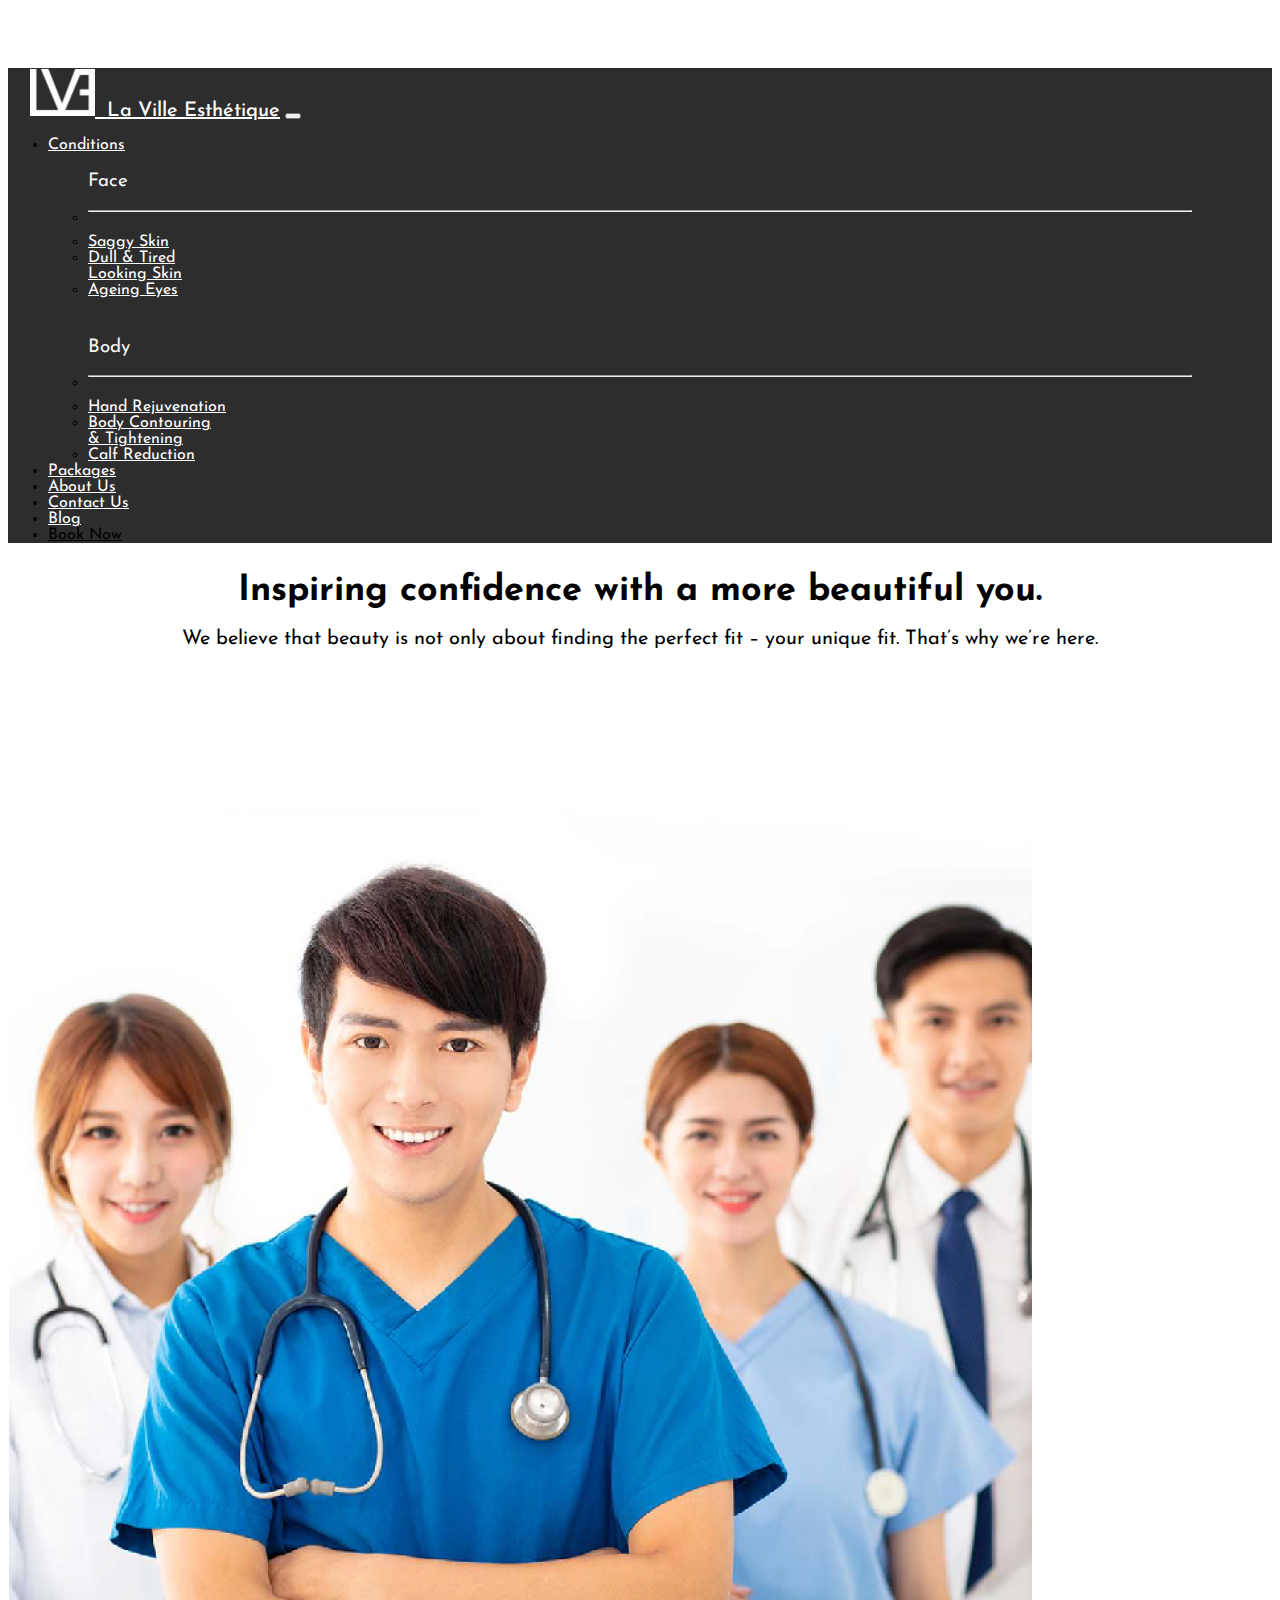
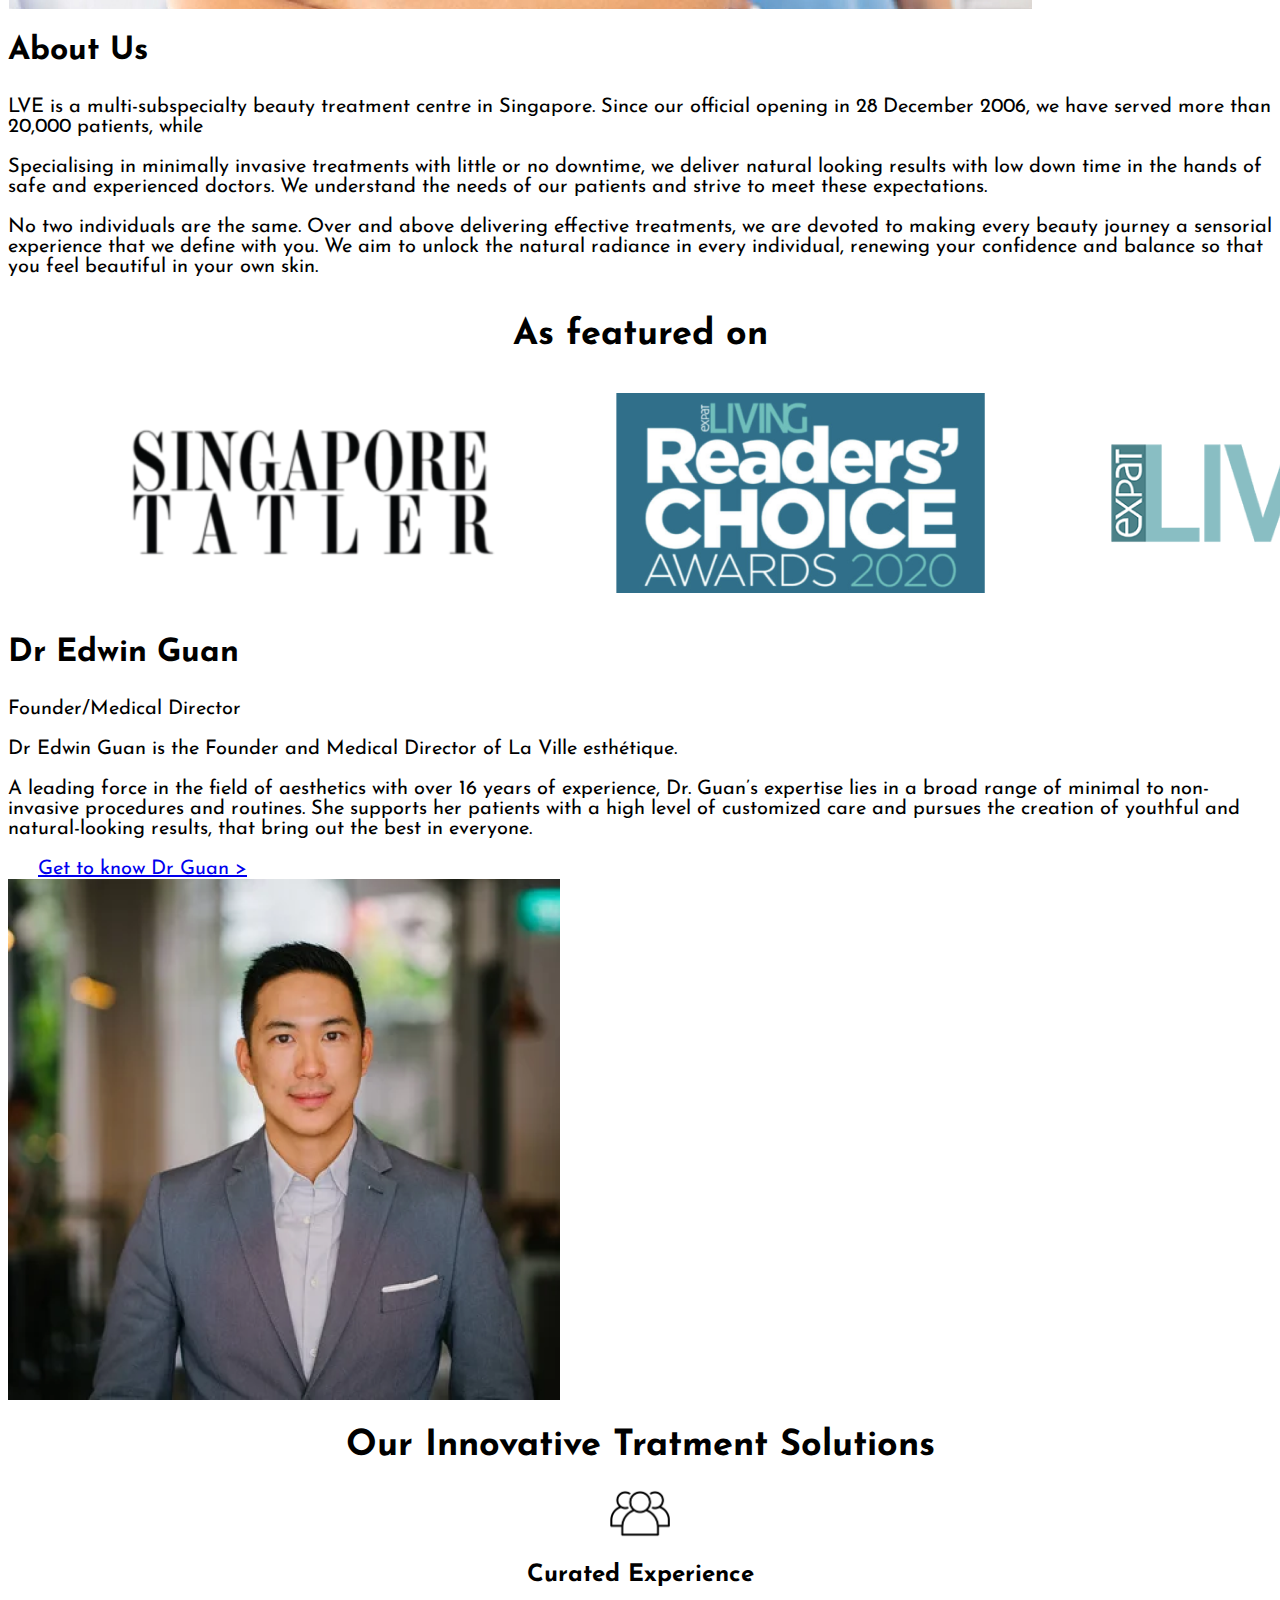
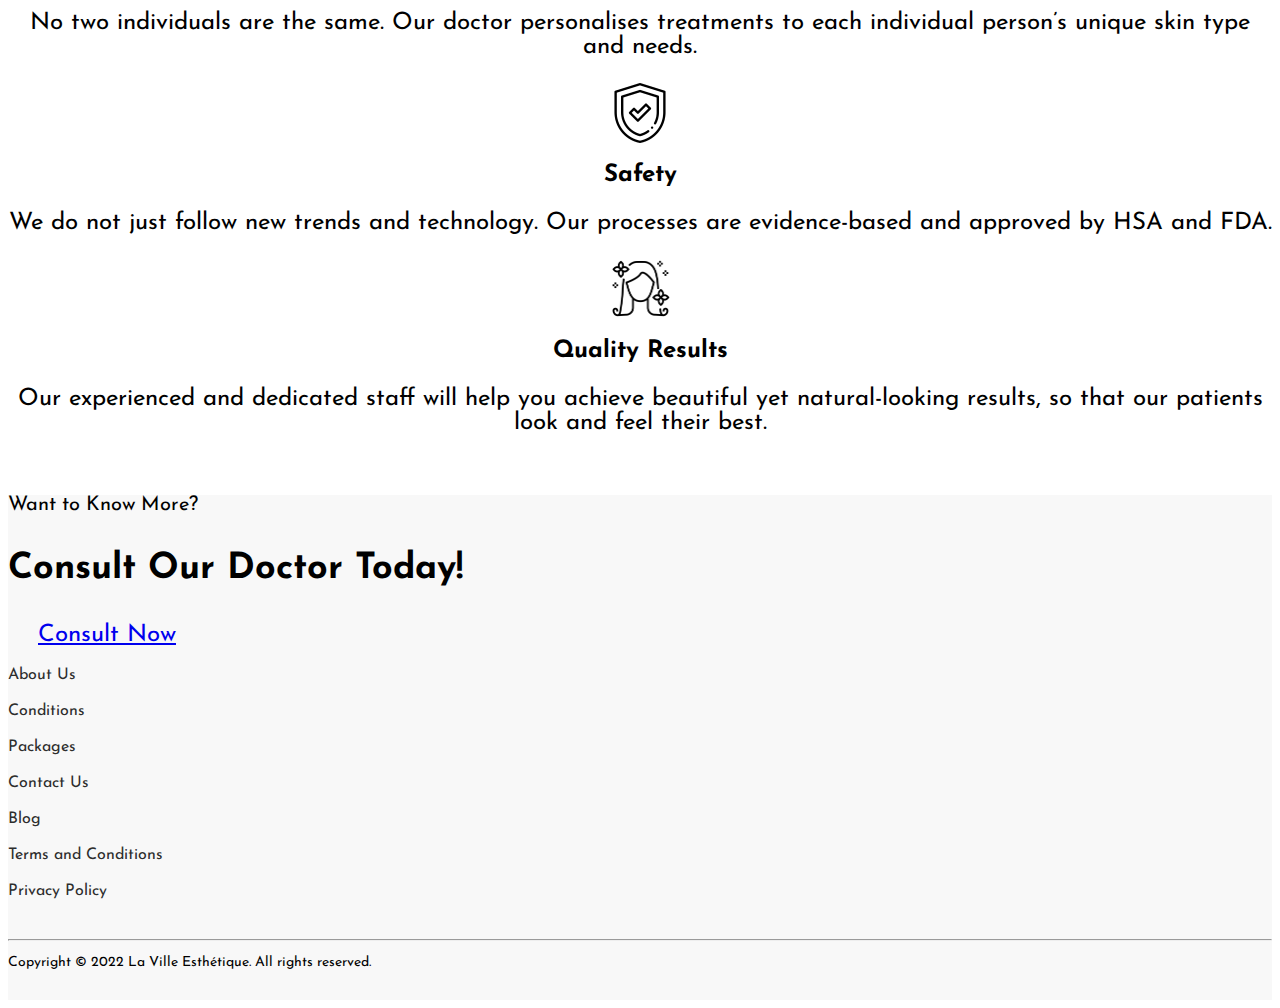
==== commit 5d506c4d: "Add files via upload" ====
--- a/about.html
+++ b/about.html
@@ -29,10 +29,10 @@
     <link rel="icon" type="image/x-icon" href="img/favicon.ico">
   </head>
   <body>
-    <!-- Navbar -->
-   <nav class="navbar navbar-expand-lg fixed-top py-3">
+  <!-- Navbar -->
+  <nav class="navbar navbar-expand-lg fixed-top py-3">
     <div class="container">
-      <a href="index.html" class="navbar-brand" style="font-size: 21px; font-weight: 500;"><img src="img/logo.png" style="height:auto ; width: 68px; margin-left: 22px;">&nbsp;&nbsp;La Ville Esthétique</a>
+      <a href="index.html" class="navbar-brand" style="font-size: 20px; font-weight: 500;"><img src="img/logo.png" style="height:auto ; width: 65px; margin-left: 22px;">&nbsp;&nbsp;La Ville Esthétique</a>
 
       <button
         class="navbar-toggler"
--- a/style.css
+++ b/style.css
@@ -384,6 +384,11 @@
   font-size: 20px;
 }
 
+.carousel-caption p {
+  font-size: 18px;
+}
+
+
 .carousel-caption h4 {
   font-size: 20px;
 }
@@ -391,3 +396,9 @@
   display: none;
 }
 }
+
+@media (max-width:560px) {
+  .carousel-item img{
+    min-height: 40vh;
+  }
+}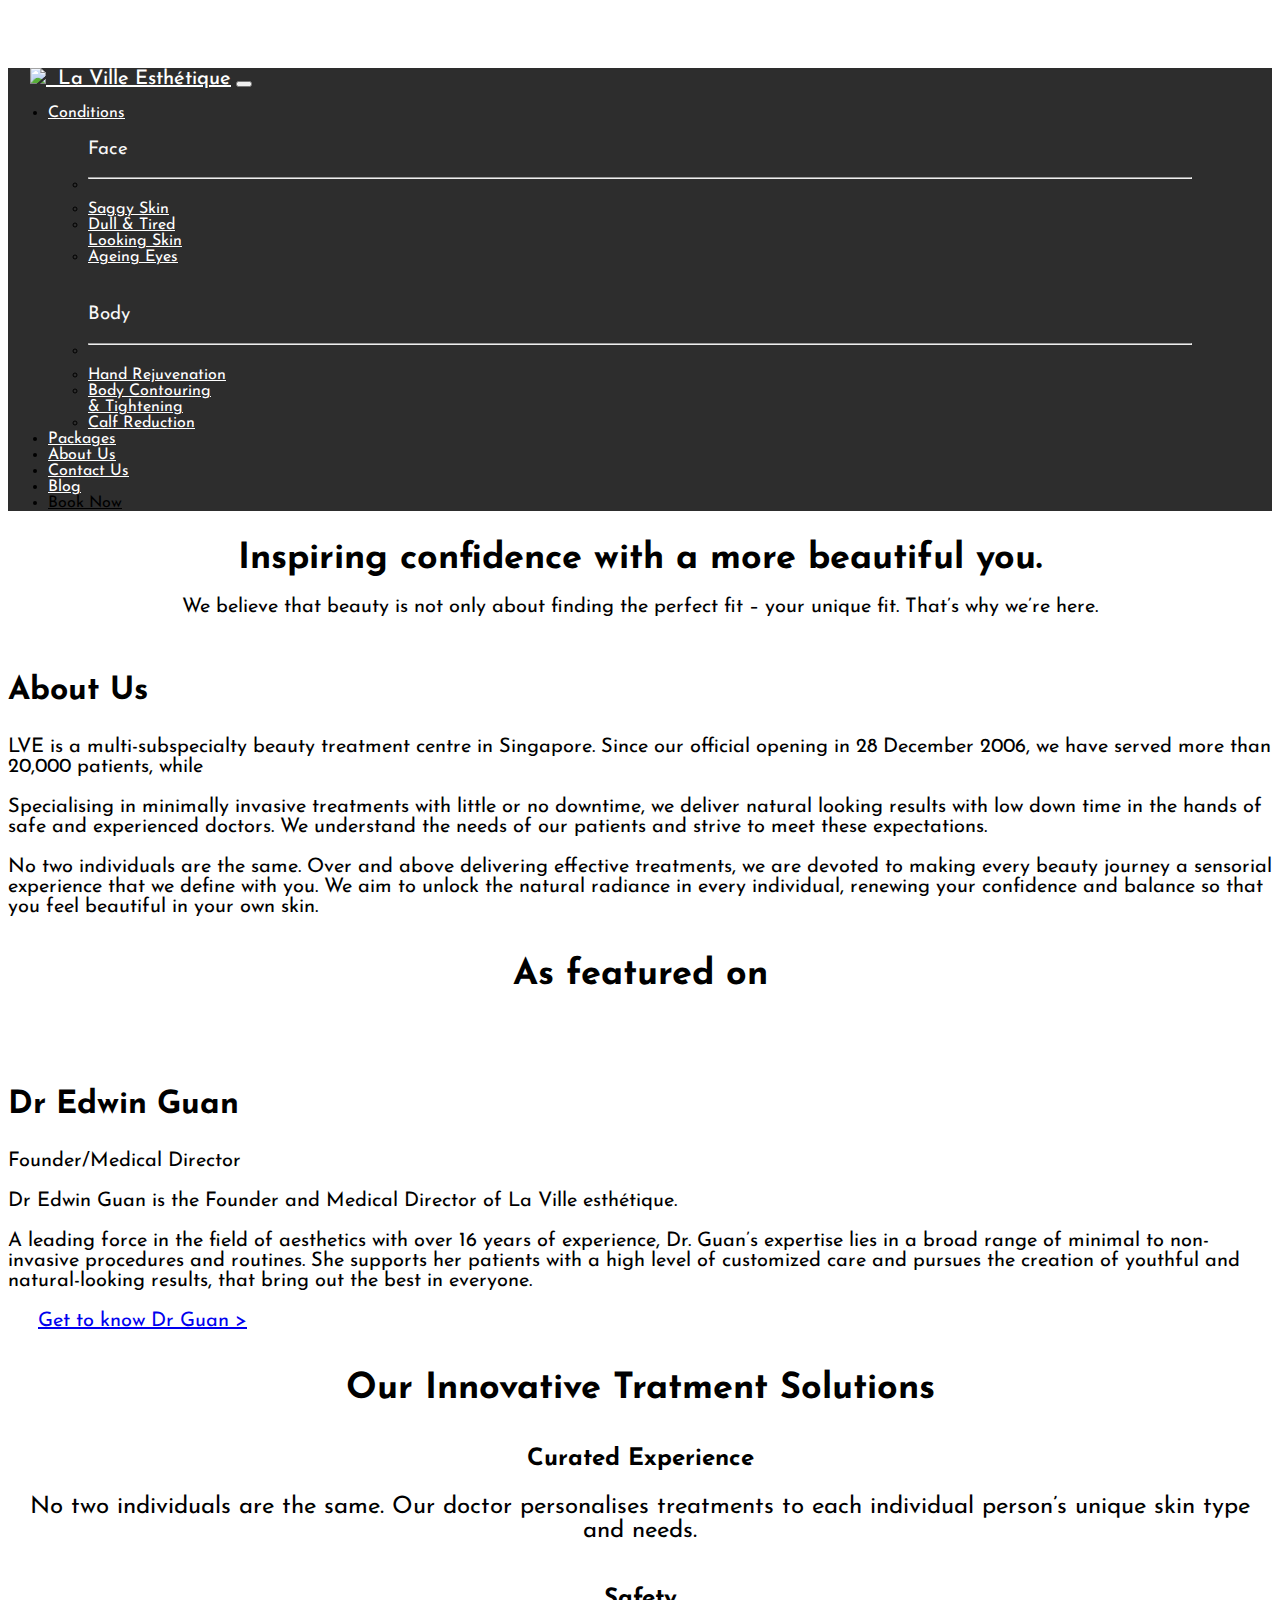
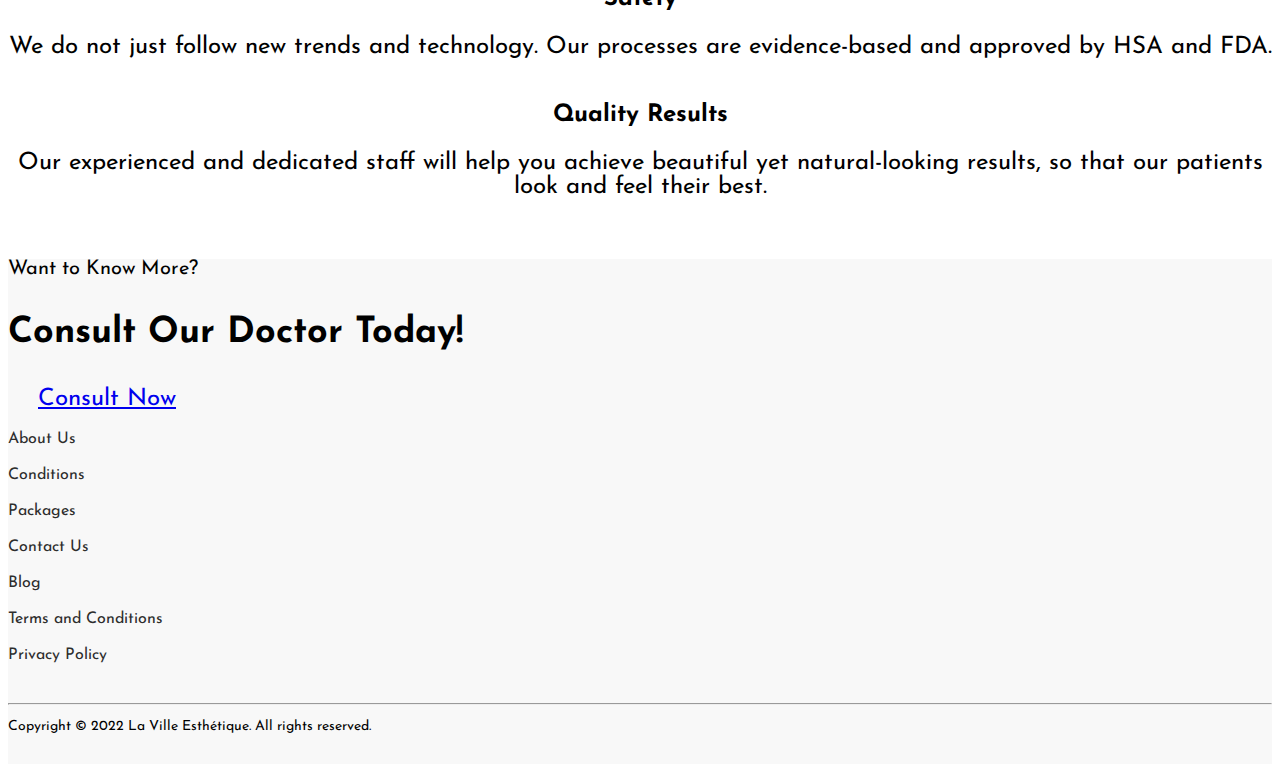
==== commit 39d0ed1a: "Add files via upload" ====
--- a/about.html
+++ b/about.html
@@ -25,14 +25,15 @@
 <link rel="preconnect" href="https://fonts.gstatic.com" crossorigin>
 <link href="https://fonts.googleapis.com/css2?family=Josefin+Sans:ital,wght@0,100;0,200;0,300;0,400;0,500;0,600;0,700;1,100;1,200;1,300;1,400;1,500;1,600;1,700&family=Open+Sans:wght@300;400;500;700;800&family=Poppins:wght@100;300;400;500;700;900&family=Roboto:wght@100;300;400;500;700;900&display=swap" rel="stylesheet">
     <link rel="stylesheet" href="style.css" />
-    <title>La Ville Esthétique</title>
+    <title>Premier Aesthetic Clinic in Singapore | La Ville Esthétique</title>
+    <meta name="description" content="La Ville Esthétique provides a holistic approach to aesthetic treatments. We provide a unique experience like nowhere else - Best Aesthetic clinic in Singapore.">
     <link rel="icon" type="image/x-icon" href="img/favicon.ico">
   </head>
   <body>
   <!-- Navbar -->
   <nav class="navbar navbar-expand-lg fixed-top py-3">
     <div class="container">
-      <a href="index.html" class="navbar-brand" style="font-size: 20px; font-weight: 500;"><img src="img/logo.png" style="height:auto ; width: 65px; margin-left: 22px;">&nbsp;&nbsp;La Ville Esthétique</a>
+      <a href="index.html" class="navbar-brand" style="font-size: 20px; font-weight: 500;"><img src="img/aesthetic-clinic-logo.png" style="height:auto ; width: 65px; margin-left: 22px;">&nbsp;&nbsp;La Ville Esthétique</a>
 
       <button
         class="navbar-toggler"
@@ -99,7 +100,7 @@
         <div class="container">
           <div class="row align-items-center justify-content-between">
             <div class="col-md">
-              <img src="img/abt.png" class="img-fluid" alt="" />
+              <img src="img/aesthetic-clinic-trustworthy-team-2.png" class="img-fluid" alt="" />
             </div>
             <div class="col-md p-5">
               <h1 style="font-weight: 700; font-size:32px; margin-bottom: 30px;">About Us</h1>
@@ -118,7 +119,7 @@
                 <h1 style="font-weight: 700; font-size:36px; text-align: center; margin-bottom: 40px; margin-top: 40px;">As featured on</h1>
             </div>
         </div>
-        <img src="img/award.png" class="img-fluid" alt="">
+        <img src="img/aesthetic-clinic-featured.png" class="img-fluid" alt="">
     </section>
 
     <!--2col-->
@@ -133,7 +134,7 @@
               <a class="btn btn-dark" id="darkbtn" style="margin-top:30px;border-radius: 0px; padding-left:30px ; padding-right: 30px; font-size: 20px;" href="doctor.html" role="button">Get to know Dr Guan ></a>
             </div>
             <div class="col-md">
-                <img src="img/doc.png" class="img-fluid" alt="" />
+                <img src="img/aesthetic-clinic-best-doctor.png" class="img-fluid" alt="" />
             </div>
           </div>
         </div>
@@ -146,17 +147,17 @@
         <h1 style="font-weight:700; font-size: 36px; text-align: center; margin-bottom:20px ;">Our Innovative Tratment Solutions</h1>
         <div class="row">
           <div class="col-md p-5">
-            <img src="img/abt1.png" width="60px" style="margin: auto; display:block; margin-bottom: 20px;" alt="">
+            <img src="img/aesthetic-clinic-curated-experience.png" width="60px" style="margin: auto; display:block; margin-bottom: 20px;" alt="">
             <h1 style="text-align:center; font-weight:700; font-size:24px">Curated Experience</h1>
             <p style="text-align:center ; font-weight: 400; font-size: 24px;">No two individuals are the same. Our doctor personalises treatments  to each individual person’s unique skin type and needs.</p>
           </div>
           <div class="col-md p-5">
-            <img src="img/abt2.png" width="60px" style="margin: auto; display:block; margin-bottom: 20px;" alt="">
+            <img src="img/aesthetic-clinic-safe.png" width="60px" style="margin: auto; display:block; margin-bottom: 20px;" alt="">
             <h1 style="text-align:center; font-weight:700; font-size:24px">Safety</h1>
             <p style="text-align:center ; font-weight: 400; font-size: 24px;">We do not just follow new trends and technology. Our processes are evidence-based and approved by HSA and FDA.</p>
           </div>
           <div class="col-md p-5">
-            <img src="img/abt3.png" width="60px" style="margin: auto; display:block; margin-bottom: 20px;" alt="">
+            <img src="img/aesthetic-clinic-quality.png" width="60px" style="margin: auto; display:block; margin-bottom: 20px;" alt="">
             <h1 style="text-align:center; font-weight:700; font-size:24px">Quality Results </h1>
             <p style="text-align:center ; font-weight: 400; font-size: 24px;">Our experienced and dedicated staff will help you achieve beautiful yet natural-looking results, so that our patients look and feel their best.</p>
           </div>
--- a/style.css
+++ b/style.css
@@ -89,7 +89,7 @@
 
 /* Contact Us banner */
 #contactbanner{
-  background-image: url(img/contactbanner.png);
+  background-image: url(img/aesthetic-clinic-contactbanner.png);
   background-size:cover;
   position: relative;;
 }
@@ -125,7 +125,7 @@
 
 /*Appointment banner*/
 #aptbanner{
-  background-image: url(img/aptbanner.png);
+  background-image: url(img/aesthetic-clinic-appointment-banner.png);
   background-size:cover;
   position: relative;
 }
@@ -139,7 +139,7 @@
 
 /*programme banner*/
 #programmebanner{
-  background-image: url(img/programmebanner.png);
+  background-image: url(img/aesthetic-clinic-programmebanner.png);
   background-size:cover;
   position: relative;
 }
@@ -153,7 +153,7 @@
 
 /*doc banner*/
 #docbanner{
-  background-image: url(img/docbanner.png);
+  background-image: url(img/aesthetic-clinic-doctor-quote-banner.png);
   background-size:cover;
   position: relative;
 }
@@ -385,7 +385,7 @@
 }
 
 .carousel-caption p {
-  font-size: 18px;
+  font-size: 15px;
 }
 
 
@@ -401,4 +401,8 @@
   .carousel-item img{
     min-height: 40vh;
   }
+  #map {
+    width: 75%;
+    height:55%;
+  }
 }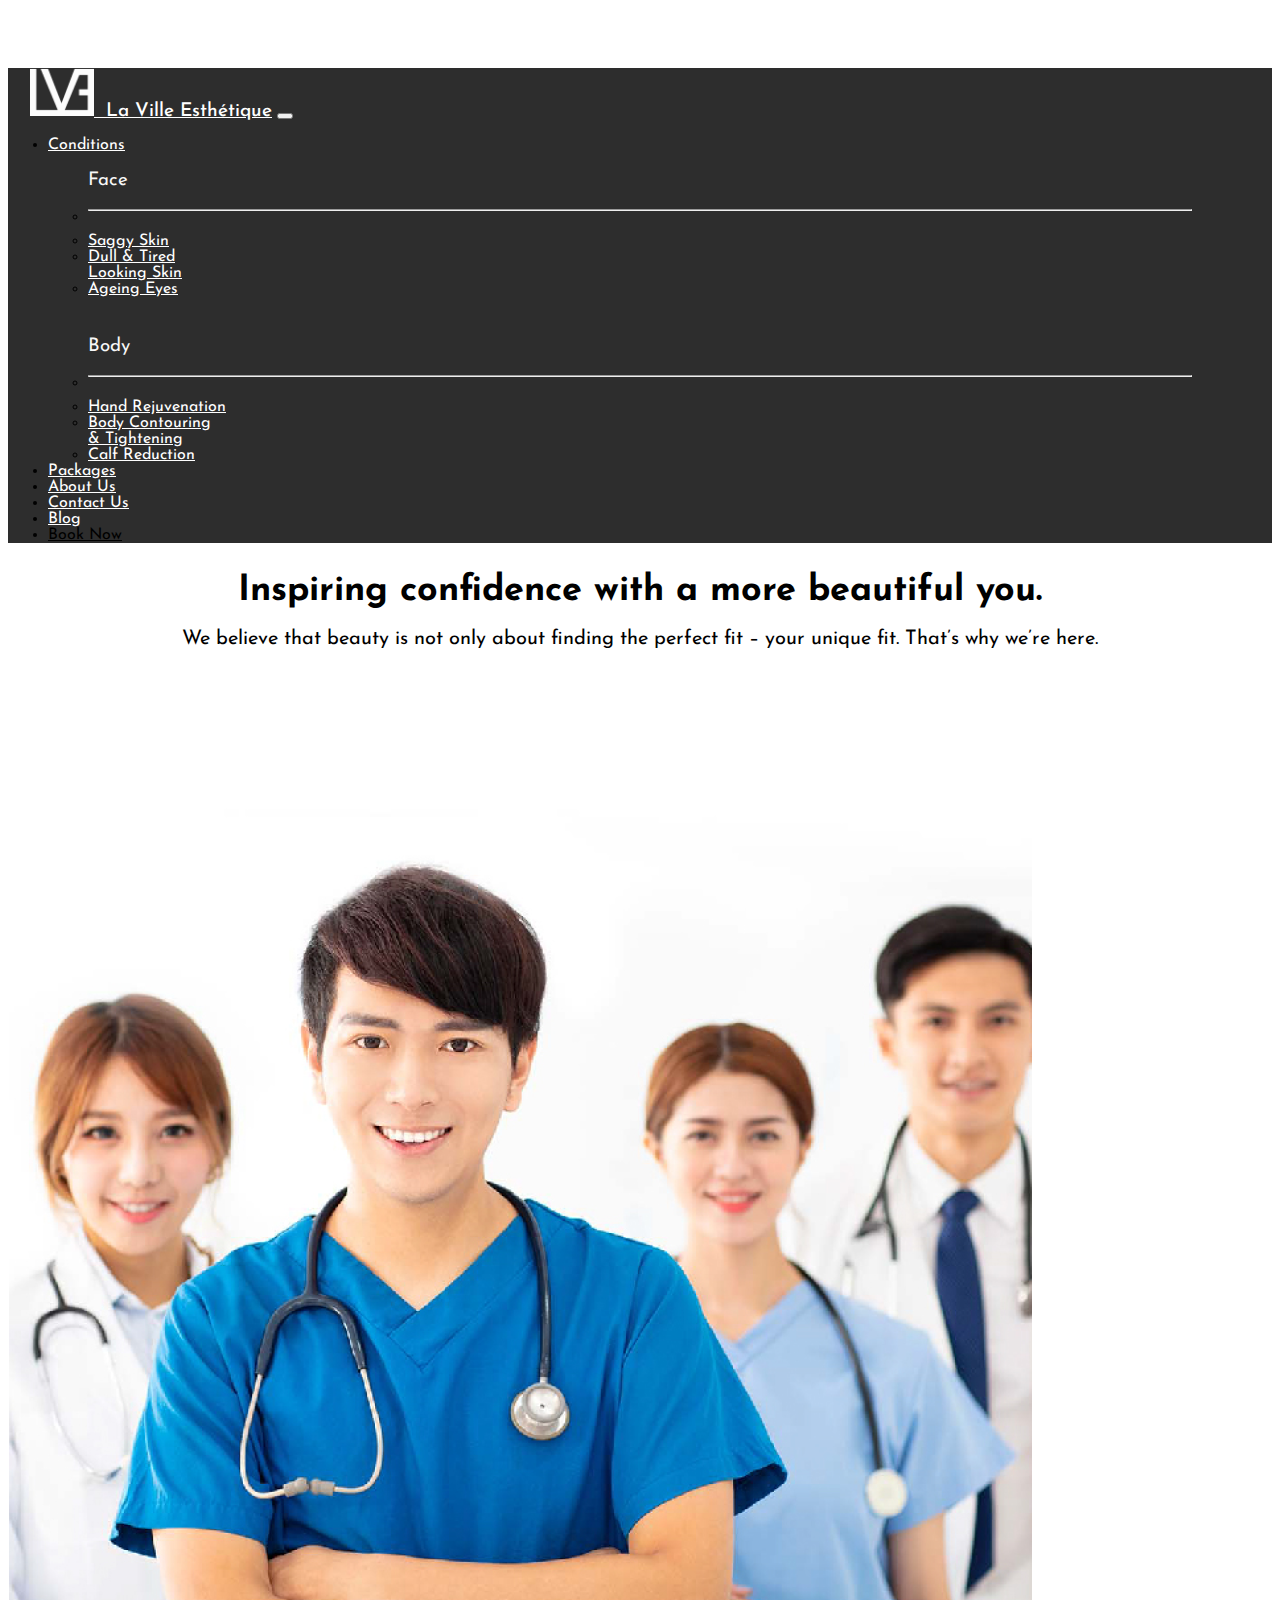
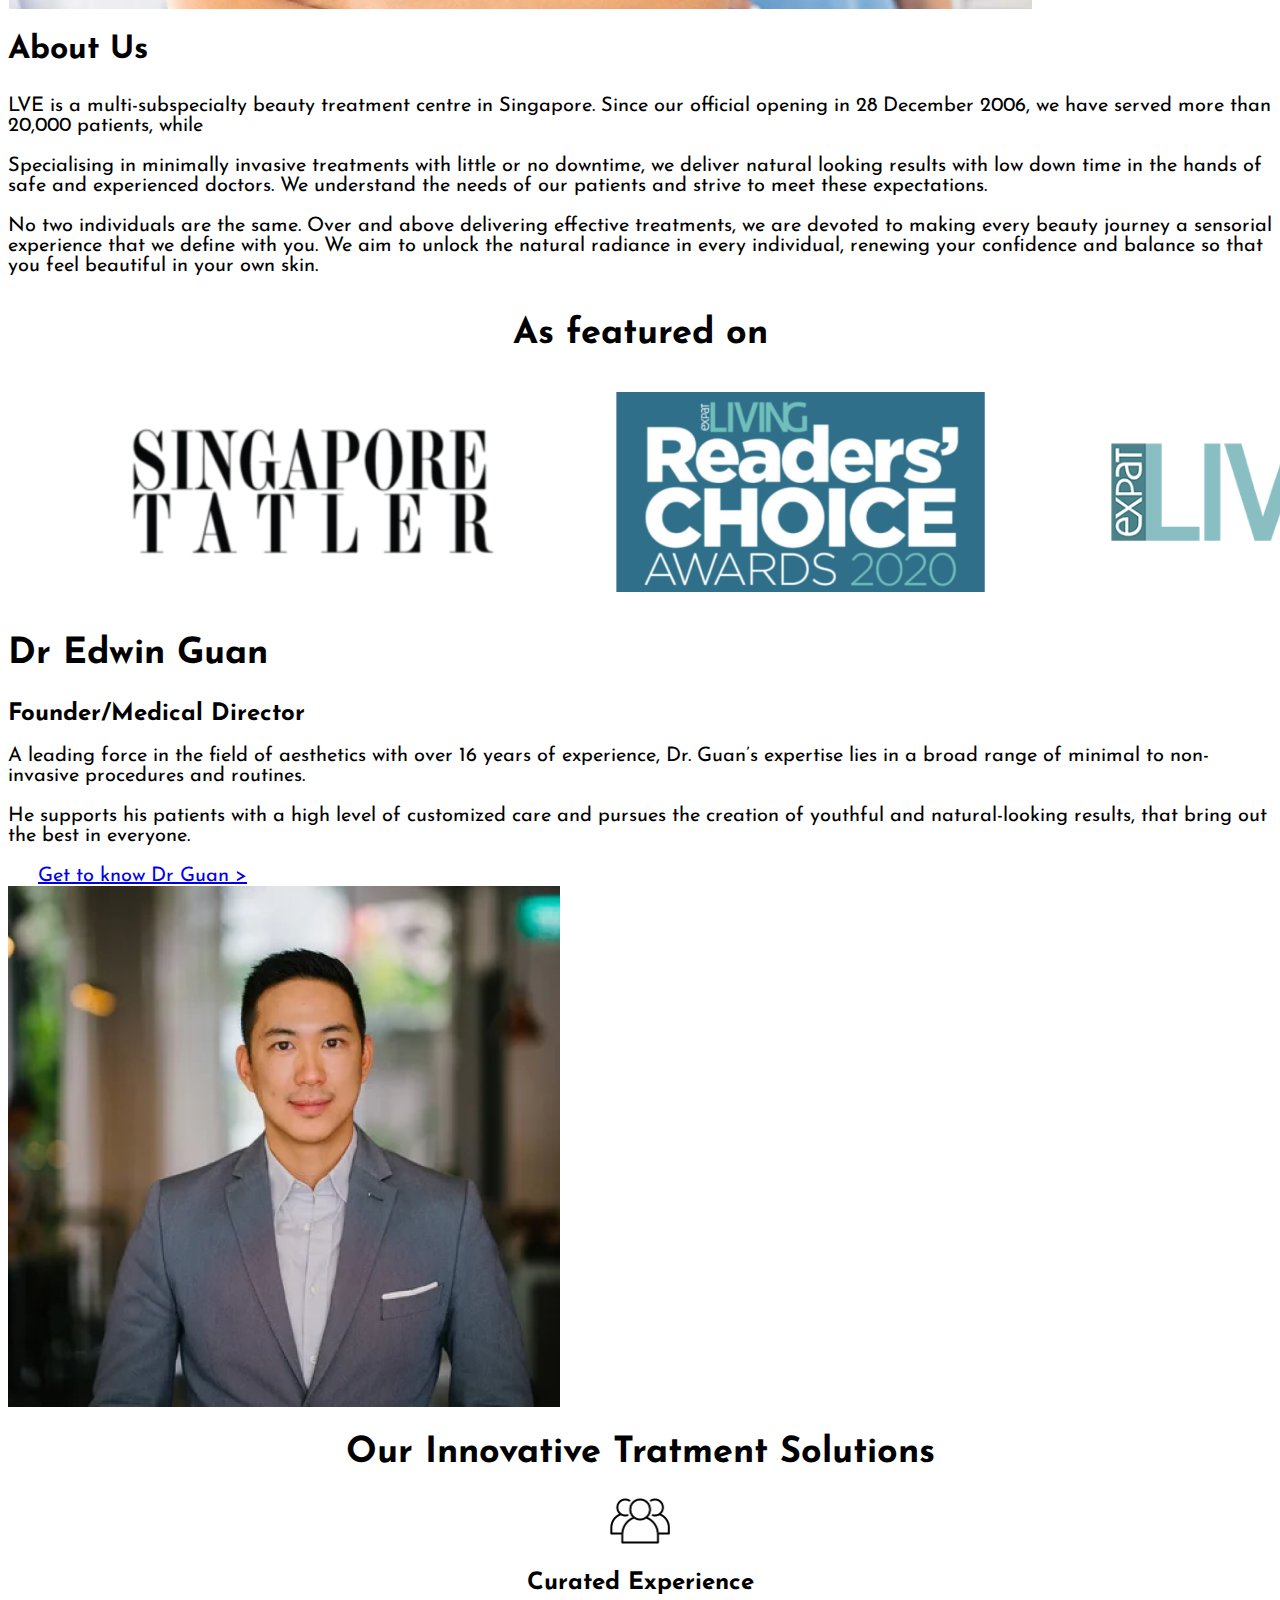
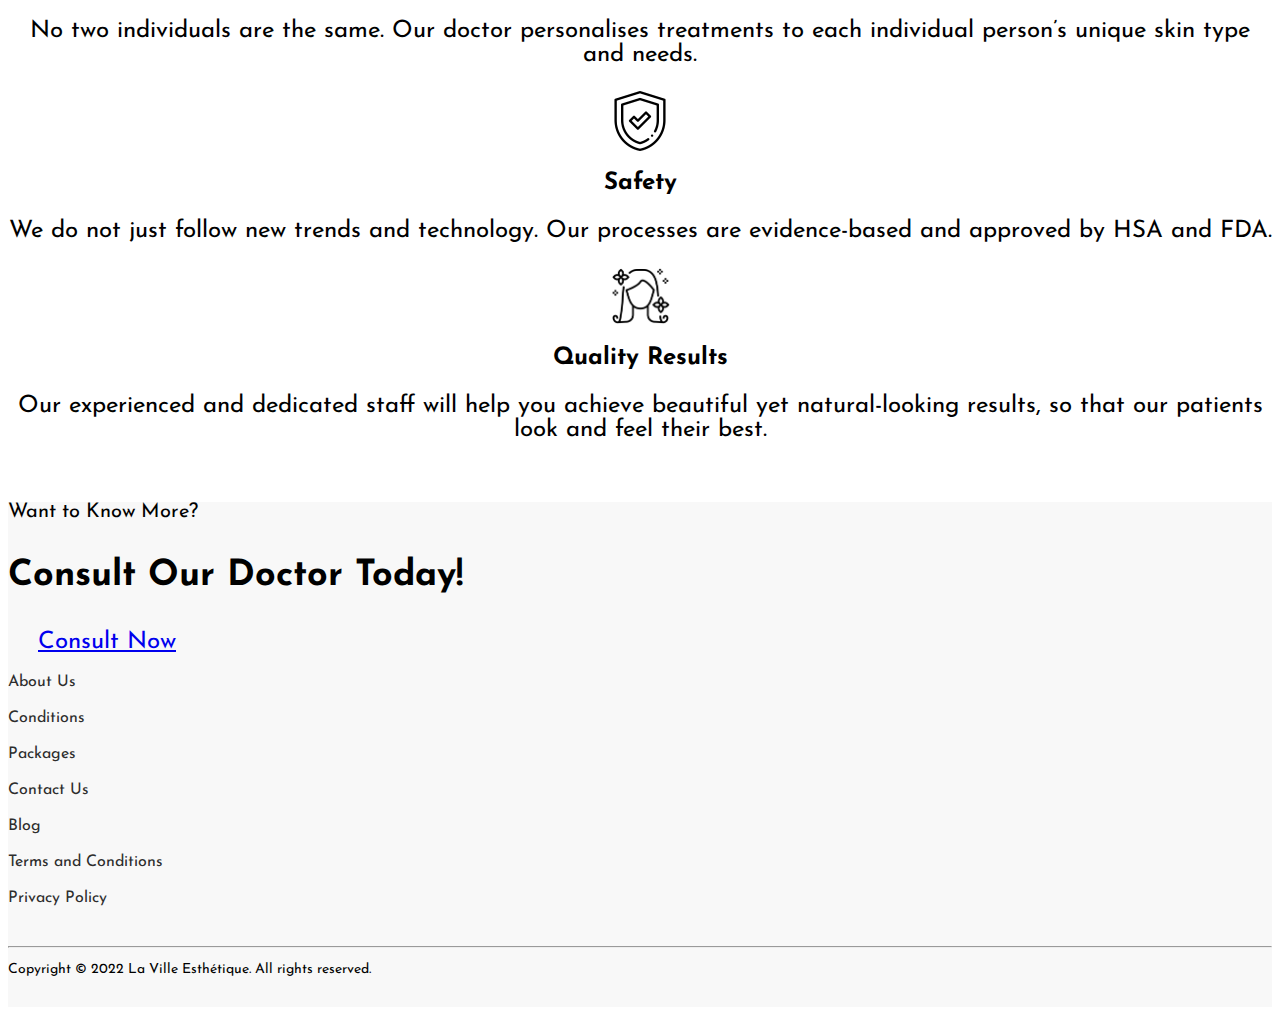
==== commit f78b512c: "Add files via upload" ====
--- a/about.html
+++ b/about.html
@@ -33,7 +33,7 @@
   <!-- Navbar -->
   <nav class="navbar navbar-expand-lg fixed-top py-3">
     <div class="container">
-      <a href="index.html" class="navbar-brand" style="font-size: 20px; font-weight: 500;"><img src="img/aesthetic-clinic-logo.png" style="height:auto ; width: 65px; margin-left: 22px;">&nbsp;&nbsp;La Ville Esthétique</a>
+      <a href="index.html" class="navbar-brand" style="font-size: 19px; font-weight: 500;"><img src="img/aesthetic-clinic-logo.png" style="height:auto ; width: 64px; margin-left: 22px;">&nbsp;&nbsp;La Ville Esthétique</a>
 
       <button
         class="navbar-toggler"
@@ -85,6 +85,7 @@
     </div>
   </nav>
 
+
     <!--top text-->
     <section class="p-5">
         <div class="container">
@@ -127,10 +128,10 @@
         <div class="container">
           <div class="row align-items-center justify-content-between">
             <div class="col-md p-5">
-              <h1 style="font-weight: 700; font-size:32px; margin-bottom: 30px;">Dr Edwin Guan</h1>
-              <p style="font-weight:400 ; font-size:20px; margin-bottom: 20px;">Founder/Medical Director</p>
-              <p style="font-weight:400 ; font-size:20px; margin-bottom: 20px;">Dr Edwin Guan is the Founder and Medical Director of La Ville esthétique.</p>
-              <p style="font-weight:400 ; font-size:20px;">A leading force in the field of aesthetics with over 16 years of experience, Dr. Guan’s expertise lies in a broad range of minimal to non-invasive procedures and routines. She supports her patients with a high level of customized care and pursues the creation of youthful and natural-looking results, that bring out the best in everyone.</p>
+              <h1 style="font-weight: 700; font-size:36px; margin-bottom: 30px;">Dr Edwin Guan</h1>
+              <p style="font-weight:700 ; font-size:24px; margin-bottom: 20px;">Founder/Medical Director</p>
+              <p style="font-weight:400 ; font-size:20px; margin-bottom: 20px;">A leading force in the field of aesthetics with over 16 years of experience, Dr. Guan’s expertise lies in a broad range of minimal to non-invasive procedures and routines. </p>
+              <p style="font-weight:400 ; font-size:20px;">He supports his patients with a high level of customized care and pursues the creation of youthful and natural-looking results, that bring out the best in everyone.</p>
               <a class="btn btn-dark" id="darkbtn" style="margin-top:30px;border-radius: 0px; padding-left:30px ; padding-right: 30px; font-size: 20px;" href="doctor.html" role="button">Get to know Dr Guan ></a>
             </div>
             <div class="col-md">
--- a/style.css
+++ b/style.css
@@ -157,6 +157,14 @@
   background-size:cover;
   position: relative;
 }
+
+/*vip banner*/
+#vipbanner{
+  background-image: url(img/aesthetic-clinic-vipbanner.png);
+  background-size:cover;
+  position: relative;
+}
+
 
 /* accordion */
 .accordion-button:after {
@@ -316,6 +324,9 @@
   #docbanner{
     min-height: 50vh;
   }
+  #vipbanner{
+    min-height: 50vh;
+  }
 }
 
 @media (max-width: 1173px){
